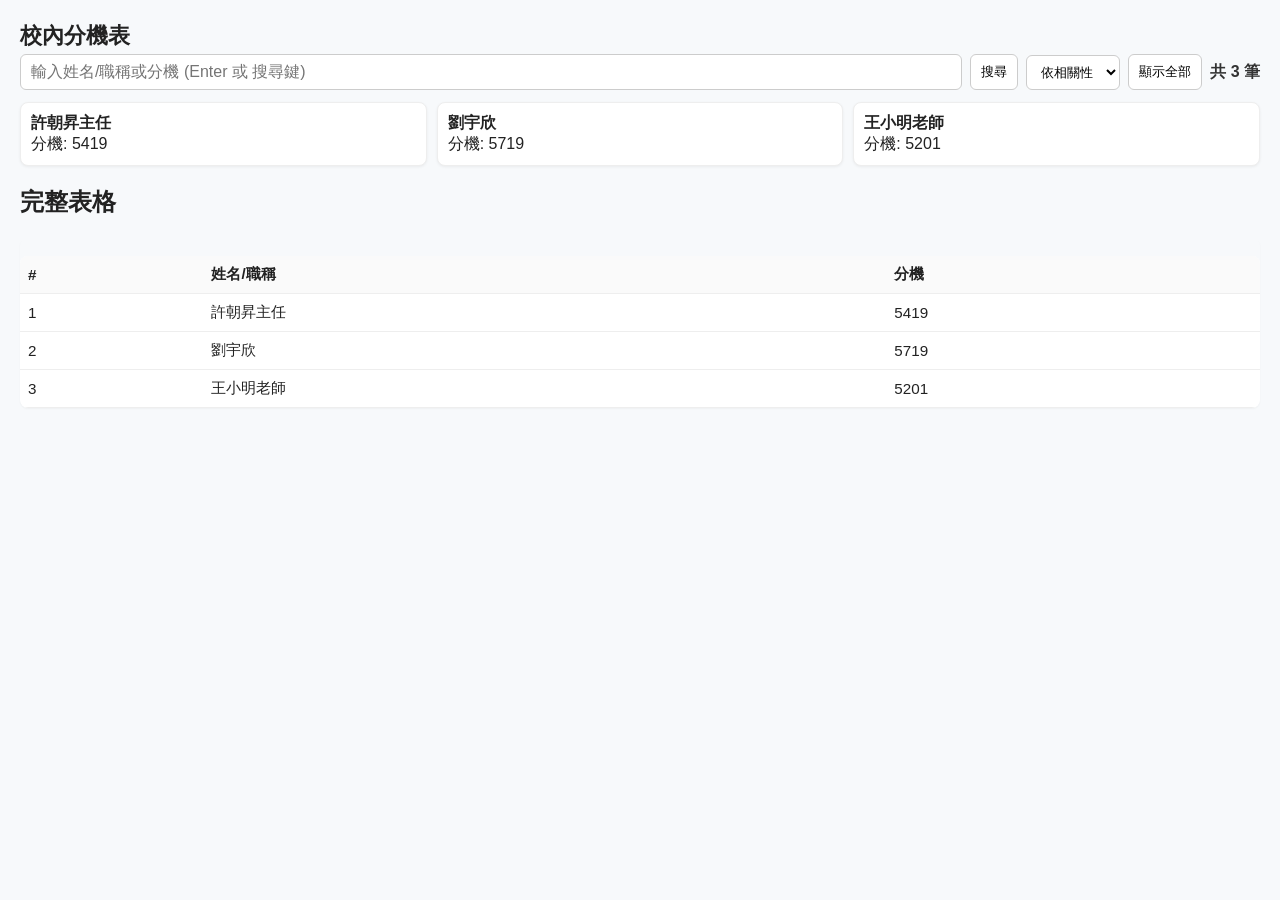
==== index.html @ 89c8cd31 "Add files via upload" ====
<!doctype html>
<html lang="zh-Hant">
<head>
  <meta charset="utf-8" />
  <meta name="viewport" content="width=device-width,initial-scale=1" />
  <title>校內分機表</title>
  <meta name="theme-color" content="#317EFB"/>
  <link rel="manifest" href="manifest.json">
  <link rel="icon" href="icons/icon-192.png" sizes="192x192">
  <link rel="apple-touch-icon" href="icons/icon-192.png">
  <script>
    if ('serviceWorker' in navigator) {
      window.addEventListener('load', () => {
        navigator.serviceWorker.register('service-worker.js');
      });
    }
  </script>
  <style>
    body{font-family:"Noto Sans TC","Microsoft JhengHei",sans-serif;margin:20px;background:#f7f9fb;color:#222}
    h1{font-size:1.4rem;margin-bottom:0.2rem}
    .controls{display:flex;gap:8px;align-items:center;margin-bottom:12px;flex-wrap:wrap}
    form{flex:1;display:flex;gap:8px}
    input[type="text"]{padding:8px 10px;font-size:1rem;flex:1;border-radius:6px;border:1px solid #ccc}
    select,button{padding:8px 10px;border-radius:6px;border:1px solid #ccc;background:#fff}
    .results{margin-top:12px;display:grid;grid-template-columns:repeat(auto-fit,minmax(220px,1fr));gap:10px}
    .card{background:#fff;padding:10px;border-radius:8px;box-shadow:0 1px 3px rgba(0,0,0,0.06);border:1px solid #eee}
    table{width:100%;border-collapse:collapse;margin-top:18px;background:#fff;border-radius:8px;overflow:hidden}
    th,td{padding:8px;border-bottom:1px solid #eee;text-align:left;font-size:0.95rem}
    th{background:#fafafa;position:sticky;top:0}
    .count{margin-left:auto;color:#333;font-weight:600}
  </style>
</head>
<body>
  <h1>校內分機表</h1>

  <div class="controls">
    <form id="searchForm">
      <input id="q" type="text" placeholder="輸入姓名/職稱或分機 (Enter 或 搜尋鍵)" />
      <button id="searchBtn" type="submit">搜尋</button>
    </form>
    <select id="sort">
      <option value="relevance">依相關性</option>
      <option value="ext_asc">分機 ↑</option>
      <option value="ext_desc">分機 ↓</option>
    </select>
    <button id="showAll">顯示全部</button>
    <div class="count" id="count">共 3 筆</div>
  </div>

  <div class="results" id="results"></div>

  <h2 style="margin-top:20px">完整表格</h2>
  <div style="overflow:auto;border-radius:8px;box-shadow:0 1px 2px rgba(0,0,0,0.04);">
    <table id="mainTable">
      <thead>
        <tr><th>#</th><th>姓名/職稱</th><th>分機</th></tr>
      </thead>
      <tbody></tbody>
    </table>
  </div>

<script>
const DATA = [
  {
    "ext": "5419",
    "name_guess": "許朝昇主任"
  },
  {
    "ext": "5719",
    "name_guess": "劉宇欣"
  },
  {
    "ext": "5201",
    "name_guess": "王小明老師"
  }
];

function normalize(s){return (s||'').toString().normalize('NFKC').toLowerCase();}

function render(items){
  const resultsEl=document.getElementById('results');
  const tableBody=document.querySelector('#mainTable tbody');
  resultsEl.innerHTML='';
  tableBody.innerHTML='';
  if(items.length===0){resultsEl.innerHTML='<div>查無結果</div>';return;}
  items.forEach((it,i)=>{
    const card=document.createElement('div');
    card.className='card';
    card.innerHTML=`<div><strong>${it.name_guess||'—'}</strong></div>
                    <div>分機: ${it.ext||'—'}</div>`;
    resultsEl.appendChild(card);
    const tr=document.createElement('tr');
    tr.innerHTML=`<td>${i+1}</td><td>${it.name_guess||''}</td><td>${it.ext||''}</td>`;
    tableBody.appendChild(tr);
  });
  document.getElementById('count').textContent=`共 ${items.length} 筆`;
}

function search(showAll=false){
  const q=normalize(document.getElementById('q').value.trim());
  let items=DATA;
  if(!showAll && q!==''){items=DATA.filter(it=>normalize(it.name_guess).includes(q)||normalize(it.ext).includes(q));}
  const sort=document.getElementById('sort').value;
  if(sort==='ext_asc'){items=items.slice().sort((a,b)=>(a.ext||'').localeCompare(b.ext||''));}
  if(sort==='ext_desc'){items=items.slice().sort((a,b)=>(b.ext||'').localeCompare(a.ext||''));}
  render(items);
}

document.getElementById('searchForm').addEventListener('submit', e=>{e.preventDefault();search(false);});
document.getElementById('q').addEventListener('keydown', e=>{if(e.key==='Enter'){e.preventDefault();search(false);}});
document.getElementById('q').addEventListener('search', ()=>search(false));
document.getElementById('showAll').addEventListener('click',()=>{document.getElementById('q').value='';search(true);});

// 初始載入
search(true);
</script>
</body>
</html>
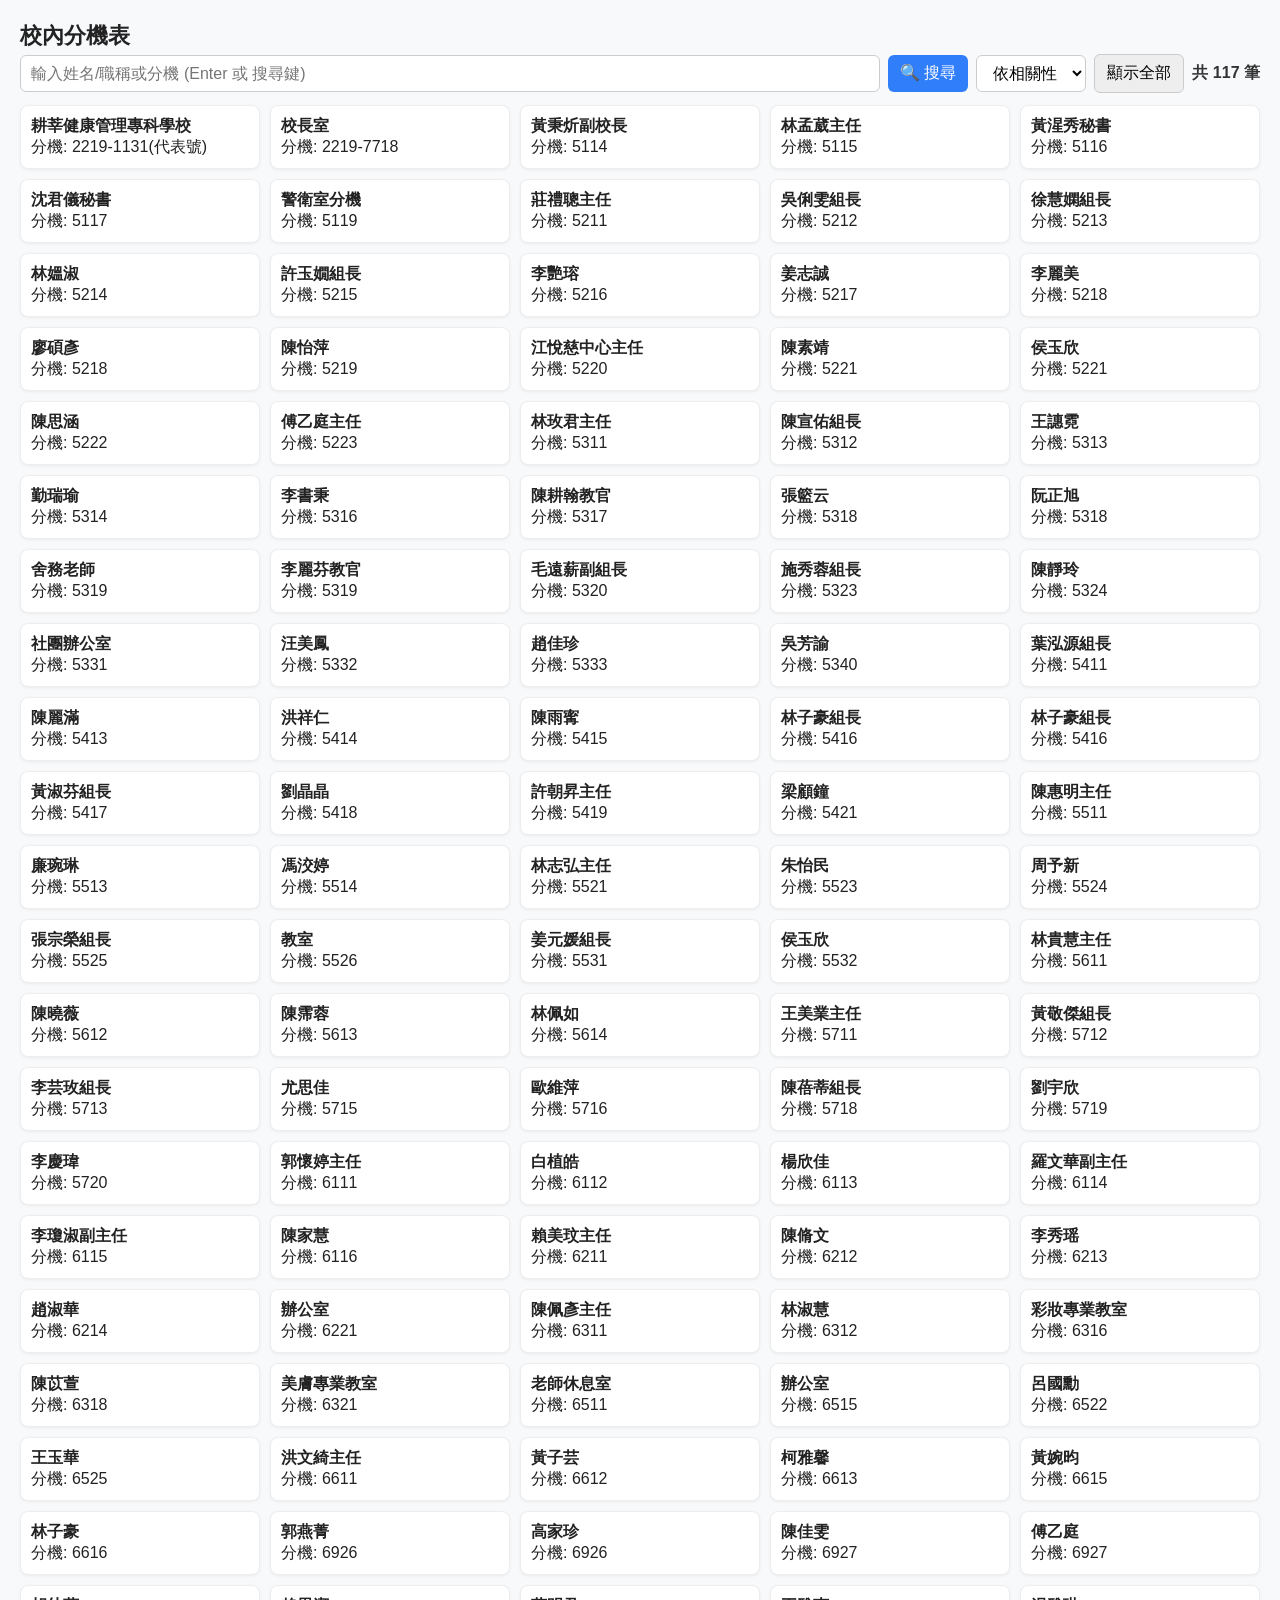
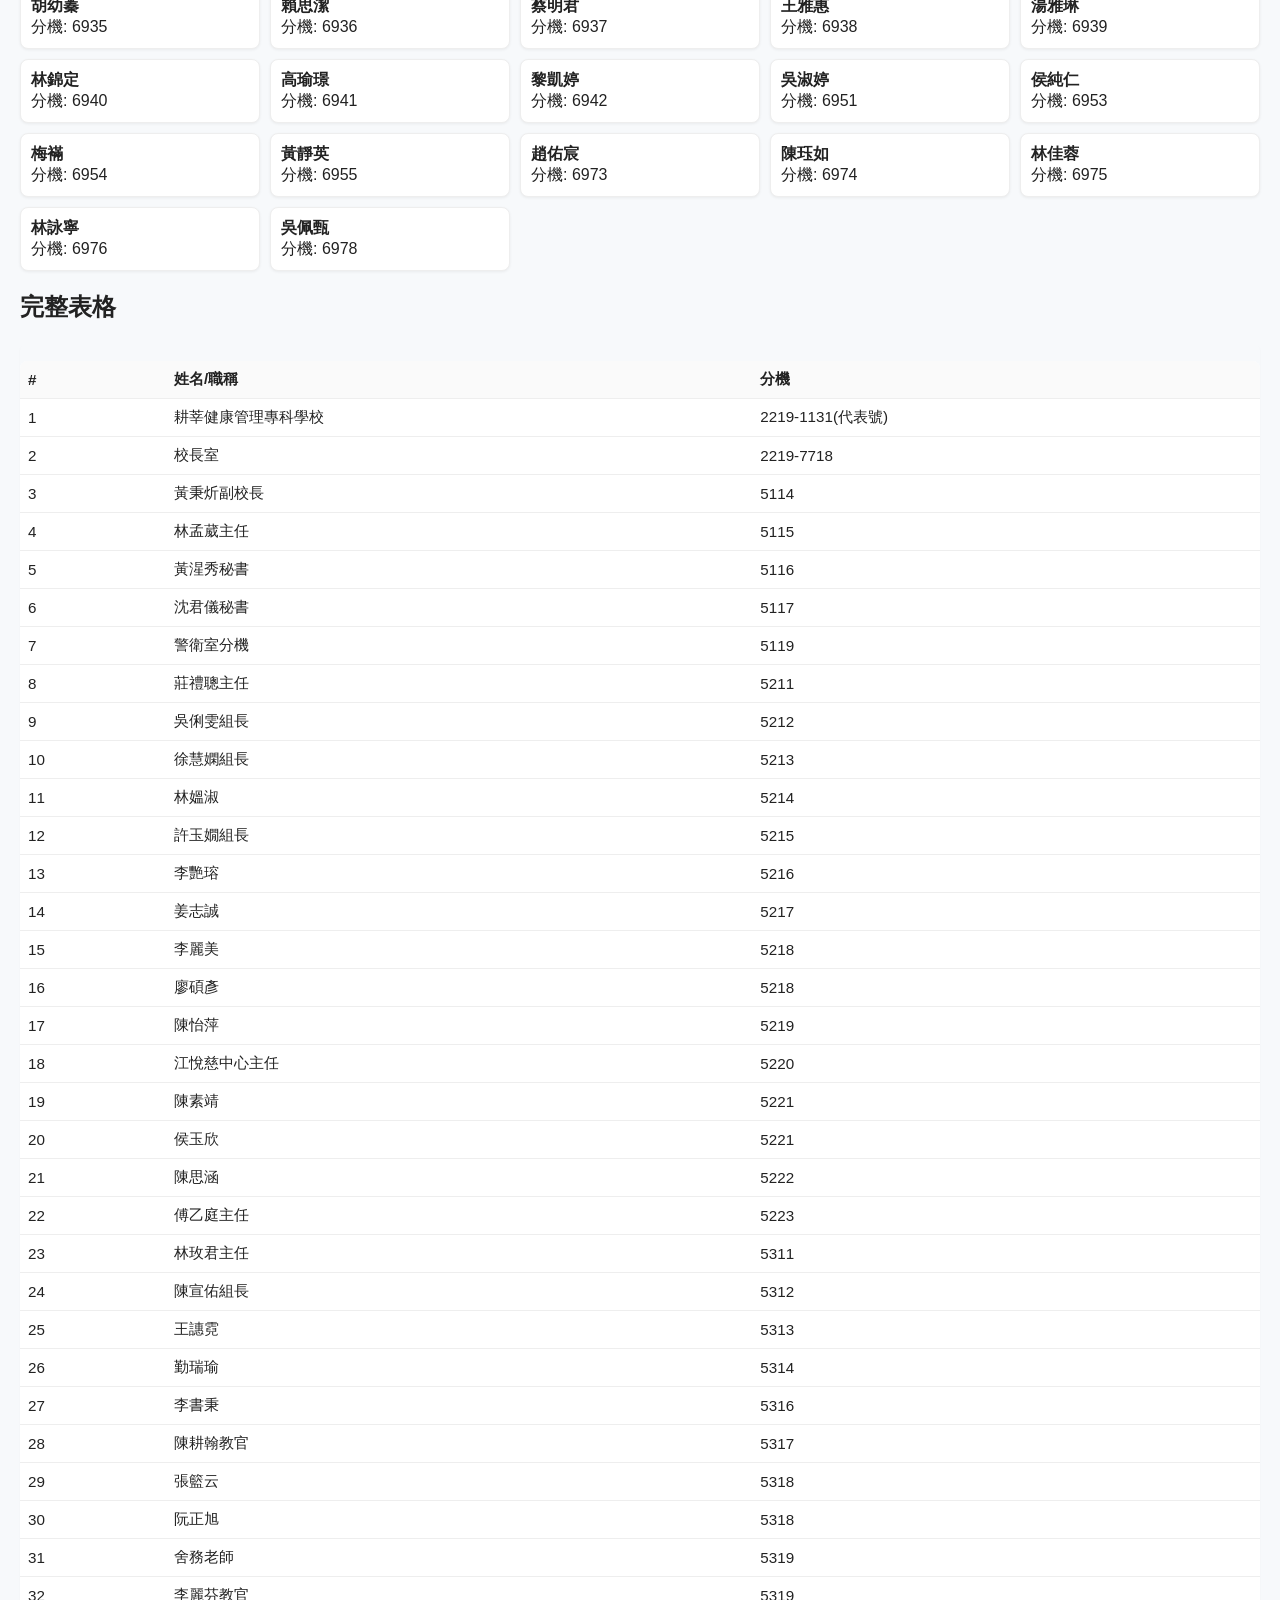
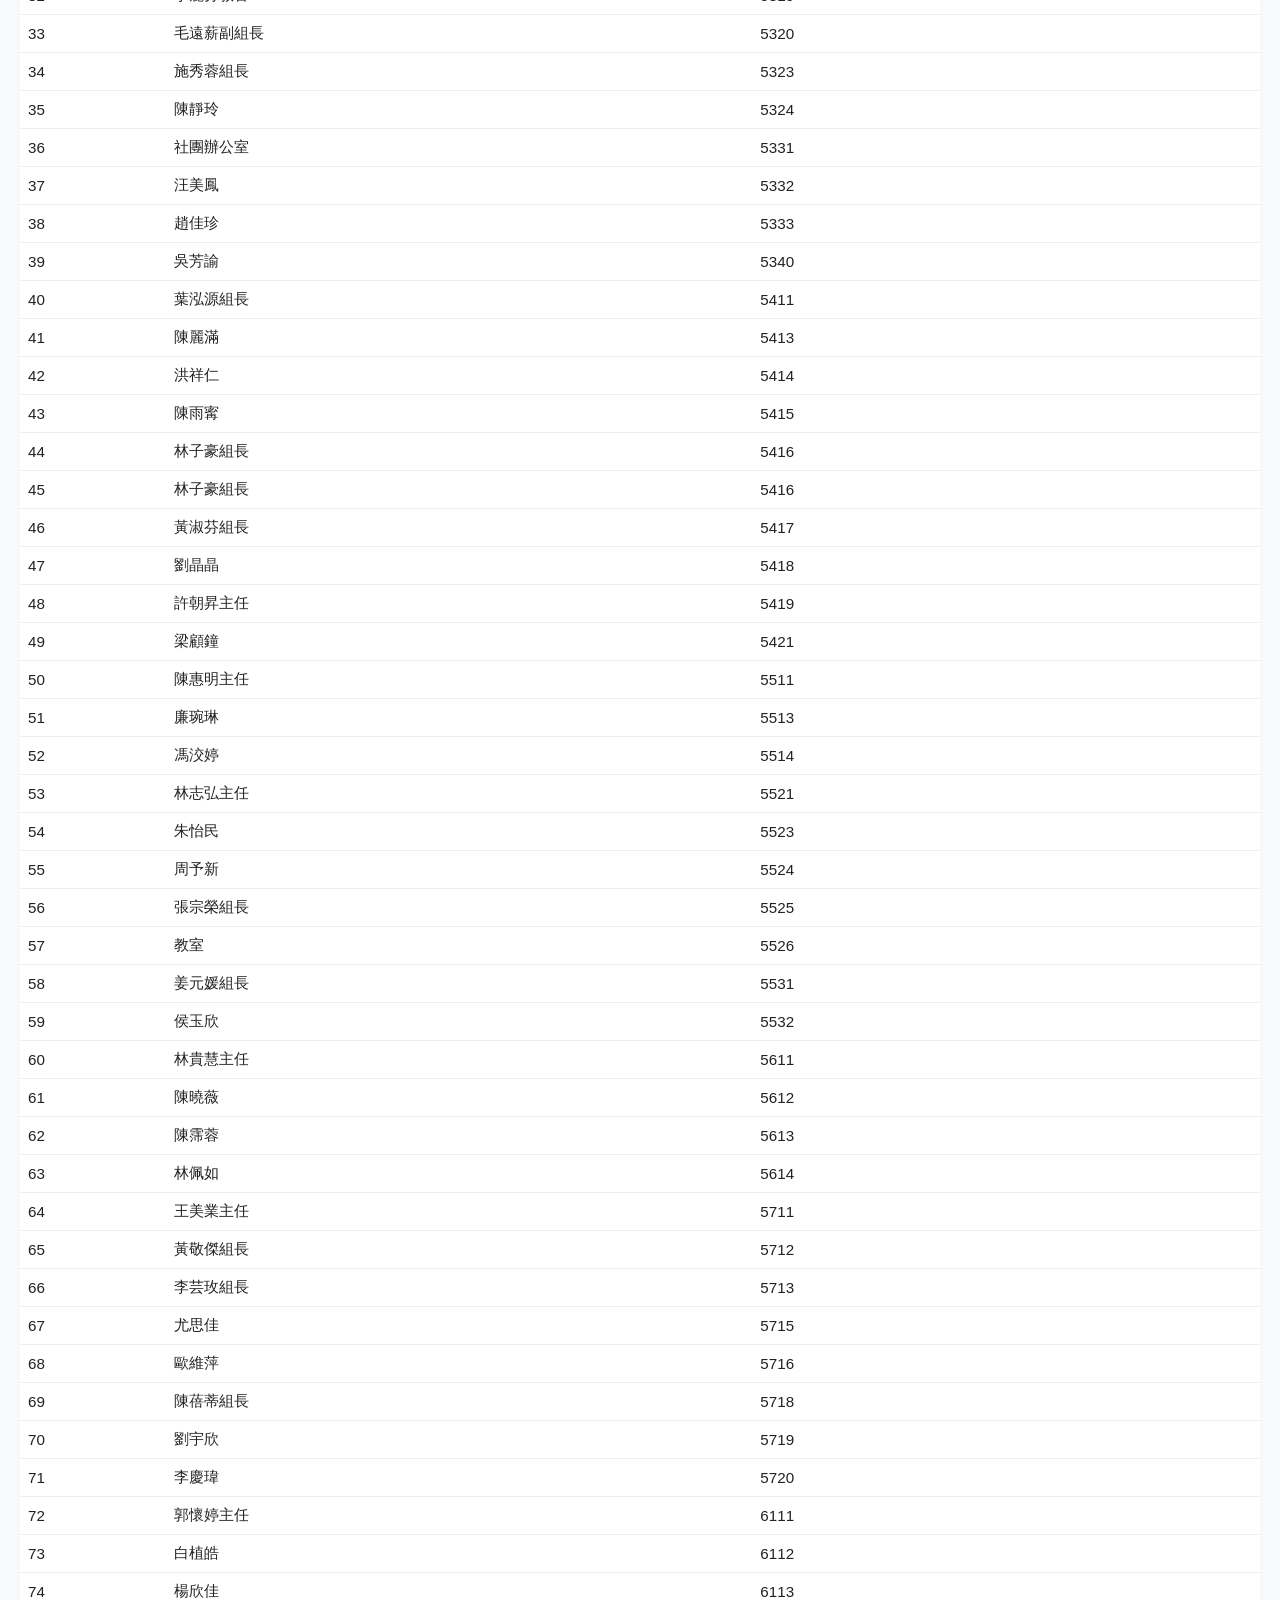
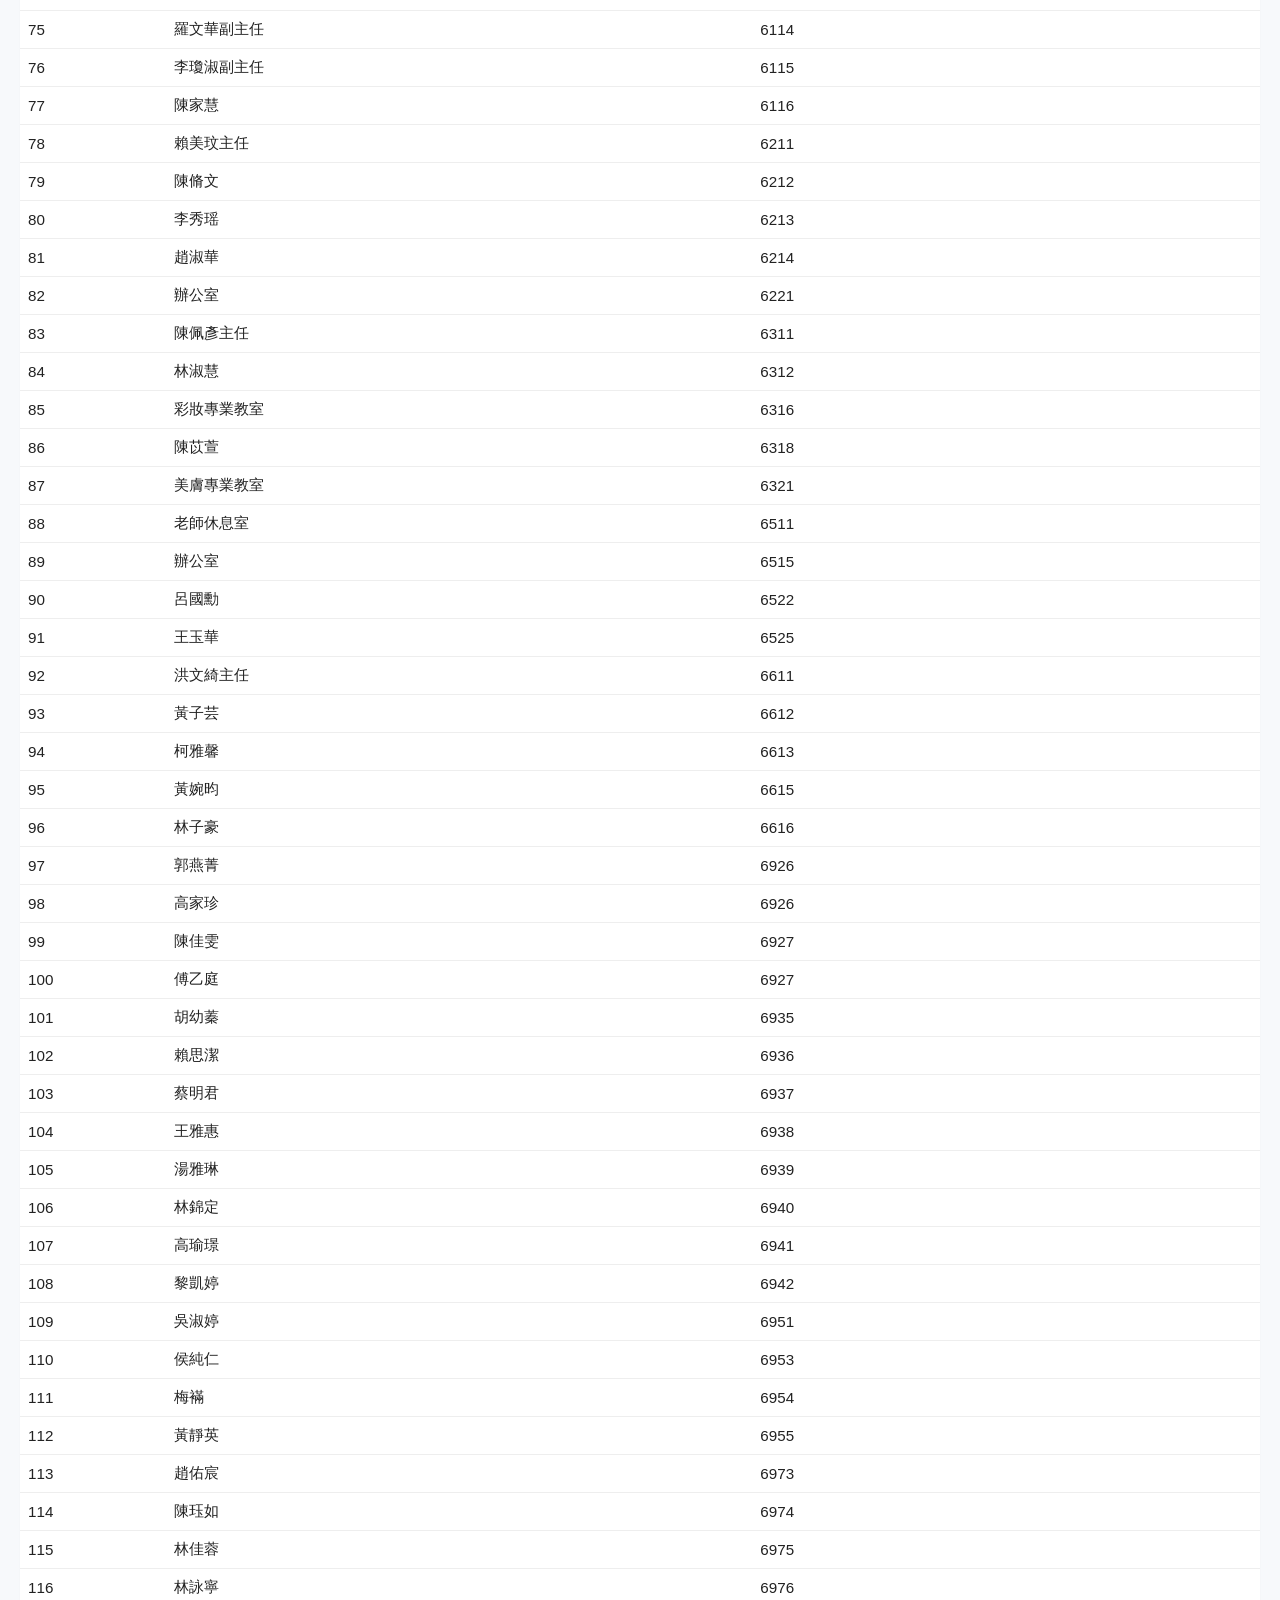
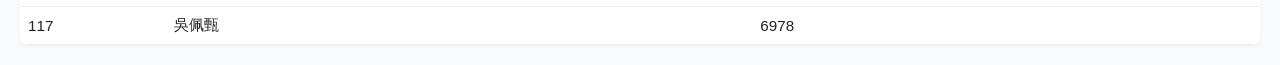
==== commit 558208f4: "Add files via upload" ====
--- a/index.html
+++ b/index.html
@@ -21,7 +21,9 @@
     .controls{display:flex;gap:8px;align-items:center;margin-bottom:12px;flex-wrap:wrap}
     form{flex:1;display:flex;gap:8px}
     input[type="text"]{padding:8px 10px;font-size:1rem;flex:1;border-radius:6px;border:1px solid #ccc}
-    select,button{padding:8px 10px;border-radius:6px;border:1px solid #ccc;background:#fff}
+    select,button{padding:8px 12px;border-radius:6px;border:1px solid #ccc;background:#fff;cursor:pointer;font-size:1rem}
+    button#searchBtn{background:#317EFB;color:#fff;border:none}
+    button#showAll{background:#eee}
     .results{margin-top:12px;display:grid;grid-template-columns:repeat(auto-fit,minmax(220px,1fr));gap:10px}
     .card{background:#fff;padding:10px;border-radius:8px;box-shadow:0 1px 3px rgba(0,0,0,0.06);border:1px solid #eee}
     table{width:100%;border-collapse:collapse;margin-top:18px;background:#fff;border-radius:8px;overflow:hidden}
@@ -36,7 +38,7 @@
   <div class="controls">
     <form id="searchForm">
       <input id="q" type="text" placeholder="輸入姓名/職稱或分機 (Enter 或 搜尋鍵)" />
-      <button id="searchBtn" type="submit">搜尋</button>
+      <button id="searchBtn" type="submit">🔍 搜尋</button>
     </form>
     <select id="sort">
       <option value="relevance">依相關性</option>
@@ -44,7 +46,7 @@
       <option value="ext_desc">分機 ↓</option>
     </select>
     <button id="showAll">顯示全部</button>
-    <div class="count" id="count">共 3 筆</div>
+    <div class="count" id="count"></div>
   </div>
 
   <div class="results" id="results"></div>
@@ -60,20 +62,7 @@
   </div>
 
 <script>
-const DATA = [
-  {
-    "ext": "5419",
-    "name_guess": "許朝昇主任"
-  },
-  {
-    "ext": "5719",
-    "name_guess": "劉宇欣"
-  },
-  {
-    "ext": "5201",
-    "name_guess": "王小明老師"
-  }
-];
+let DATA = [];
 
 function normalize(s){return (s||'').toString().normalize('NFKC').toLowerCase();}
 
@@ -82,7 +71,7 @@
   const tableBody=document.querySelector('#mainTable tbody');
   resultsEl.innerHTML='';
   tableBody.innerHTML='';
-  if(items.length===0){resultsEl.innerHTML='<div>查無結果</div>';return;}
+  if(items.length===0){resultsEl.innerHTML='<div>查無結果</div>';document.getElementById('count').textContent='共 0 筆';return;}
   items.forEach((it,i)=>{
     const card=document.createElement('div');
     card.className='card';
@@ -111,8 +100,8 @@
 document.getElementById('q').addEventListener('search', ()=>search(false));
 document.getElementById('showAll').addEventListener('click',()=>{document.getElementById('q').value='';search(true);});
 
-// 初始載入
-search(true);
+// 載入 JSON
+fetch('phone_data.json').then(r=>r.json()).then(data=>{DATA=data;search(true);});
 </script>
 </body>
 </html>
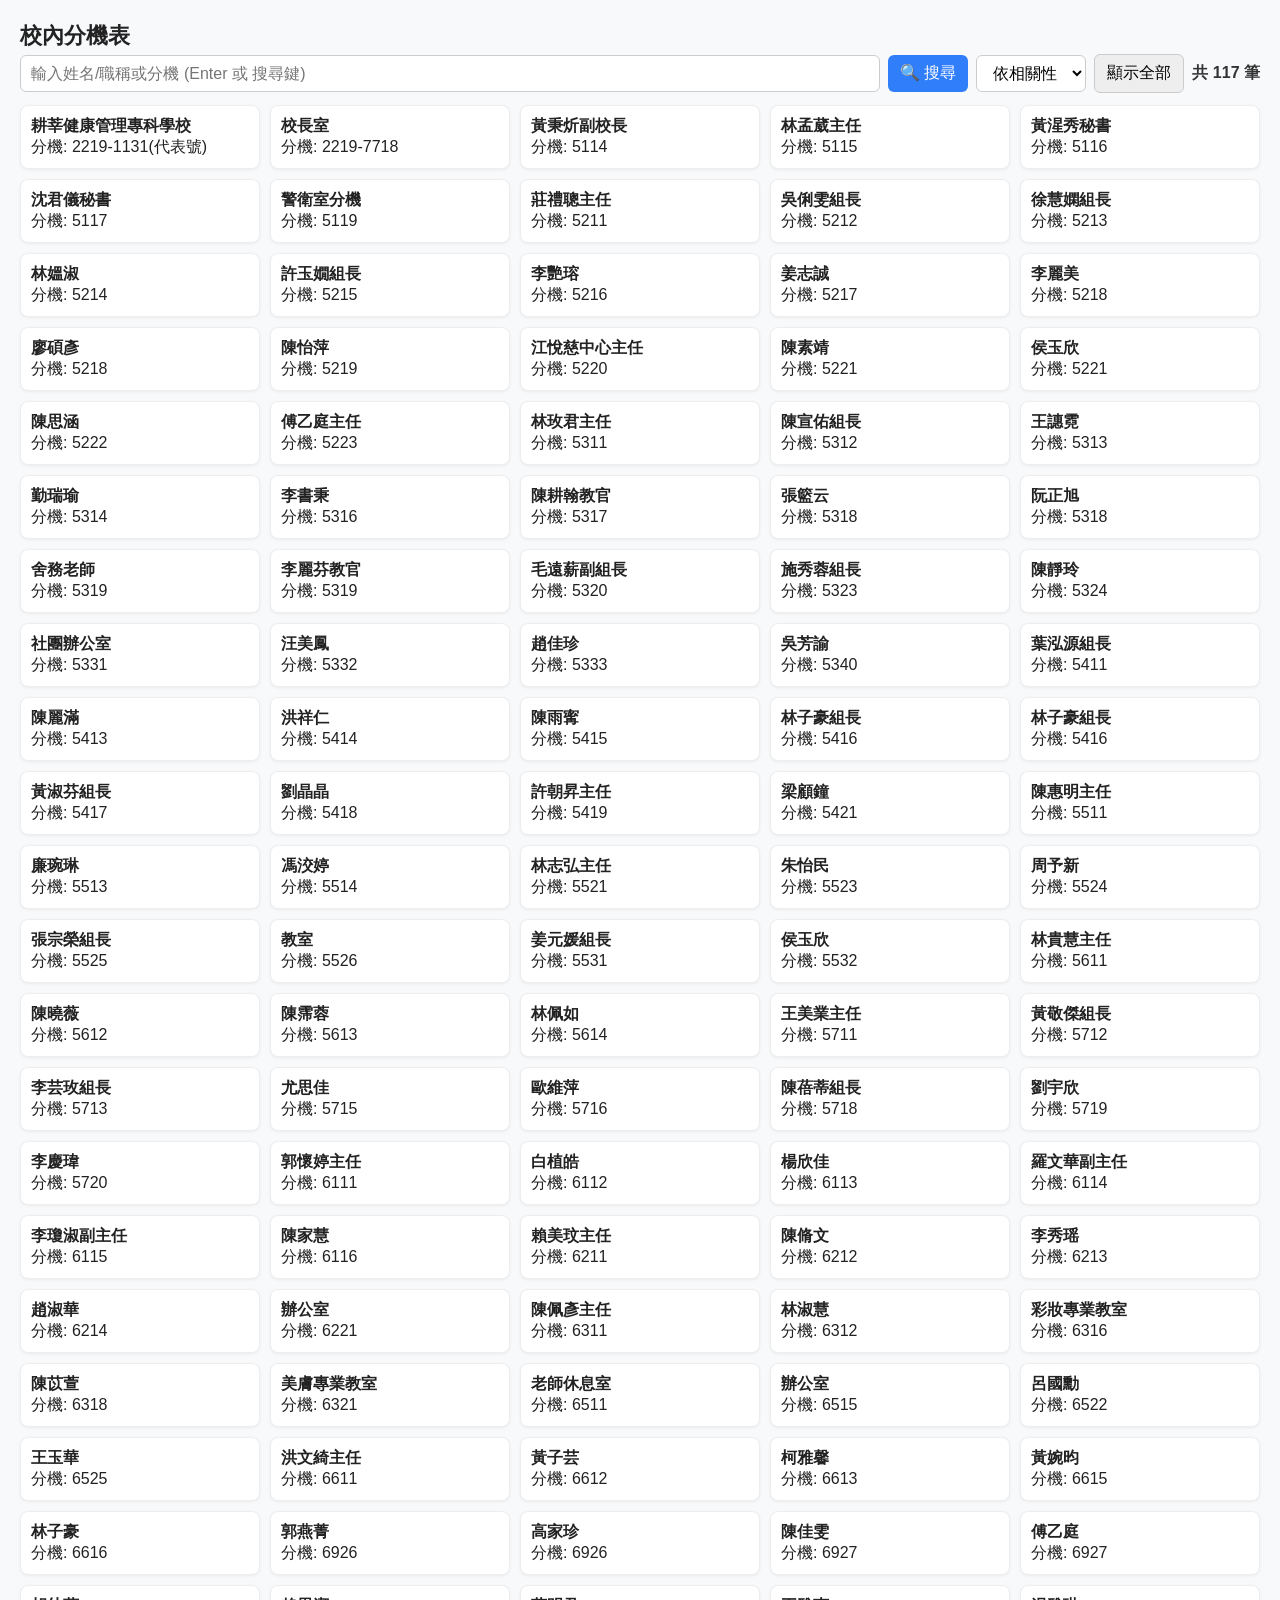
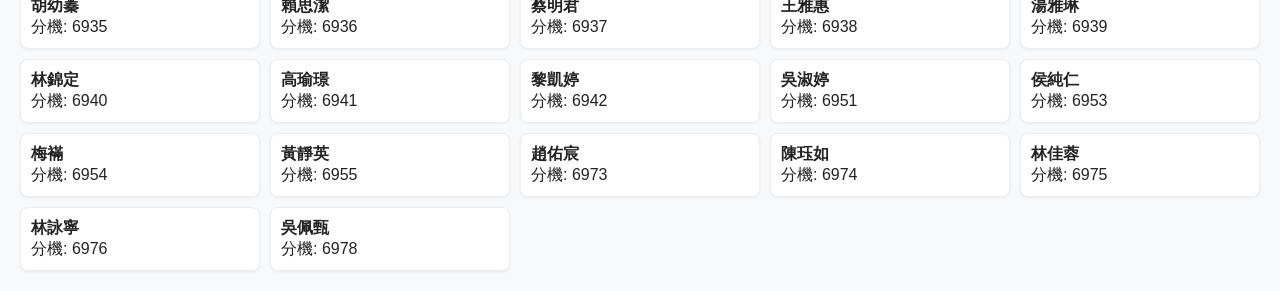
==== commit 5852a2a1: "Add files via upload" ====
--- a/index.html
+++ b/index.html
@@ -26,9 +26,6 @@
     button#showAll{background:#eee}
     .results{margin-top:12px;display:grid;grid-template-columns:repeat(auto-fit,minmax(220px,1fr));gap:10px}
     .card{background:#fff;padding:10px;border-radius:8px;box-shadow:0 1px 3px rgba(0,0,0,0.06);border:1px solid #eee}
-    table{width:100%;border-collapse:collapse;margin-top:18px;background:#fff;border-radius:8px;overflow:hidden}
-    th,td{padding:8px;border-bottom:1px solid #eee;text-align:left;font-size:0.95rem}
-    th{background:#fafafa;position:sticky;top:0}
     .count{margin-left:auto;color:#333;font-weight:600}
   </style>
 </head>
@@ -51,16 +48,6 @@
 
   <div class="results" id="results"></div>
 
-  <h2 style="margin-top:20px">完整表格</h2>
-  <div style="overflow:auto;border-radius:8px;box-shadow:0 1px 2px rgba(0,0,0,0.04);">
-    <table id="mainTable">
-      <thead>
-        <tr><th>#</th><th>姓名/職稱</th><th>分機</th></tr>
-      </thead>
-      <tbody></tbody>
-    </table>
-  </div>
-
 <script>
 let DATA = [];
 
@@ -68,19 +55,18 @@
 
 function render(items){
   const resultsEl=document.getElementById('results');
-  const tableBody=document.querySelector('#mainTable tbody');
   resultsEl.innerHTML='';
-  tableBody.innerHTML='';
-  if(items.length===0){resultsEl.innerHTML='<div>查無結果</div>';document.getElementById('count').textContent='共 0 筆';return;}
+  if(items.length===0){
+    resultsEl.innerHTML='<div>查無結果</div>';
+    document.getElementById('count').textContent='共 0 筆';
+    return;
+  }
   items.forEach((it,i)=>{
     const card=document.createElement('div');
     card.className='card';
     card.innerHTML=`<div><strong>${it.name_guess||'—'}</strong></div>
                     <div>分機: ${it.ext||'—'}</div>`;
     resultsEl.appendChild(card);
-    const tr=document.createElement('tr');
-    tr.innerHTML=`<td>${i+1}</td><td>${it.name_guess||''}</td><td>${it.ext||''}</td>`;
-    tableBody.appendChild(tr);
   });
   document.getElementById('count').textContent=`共 ${items.length} 筆`;
 }
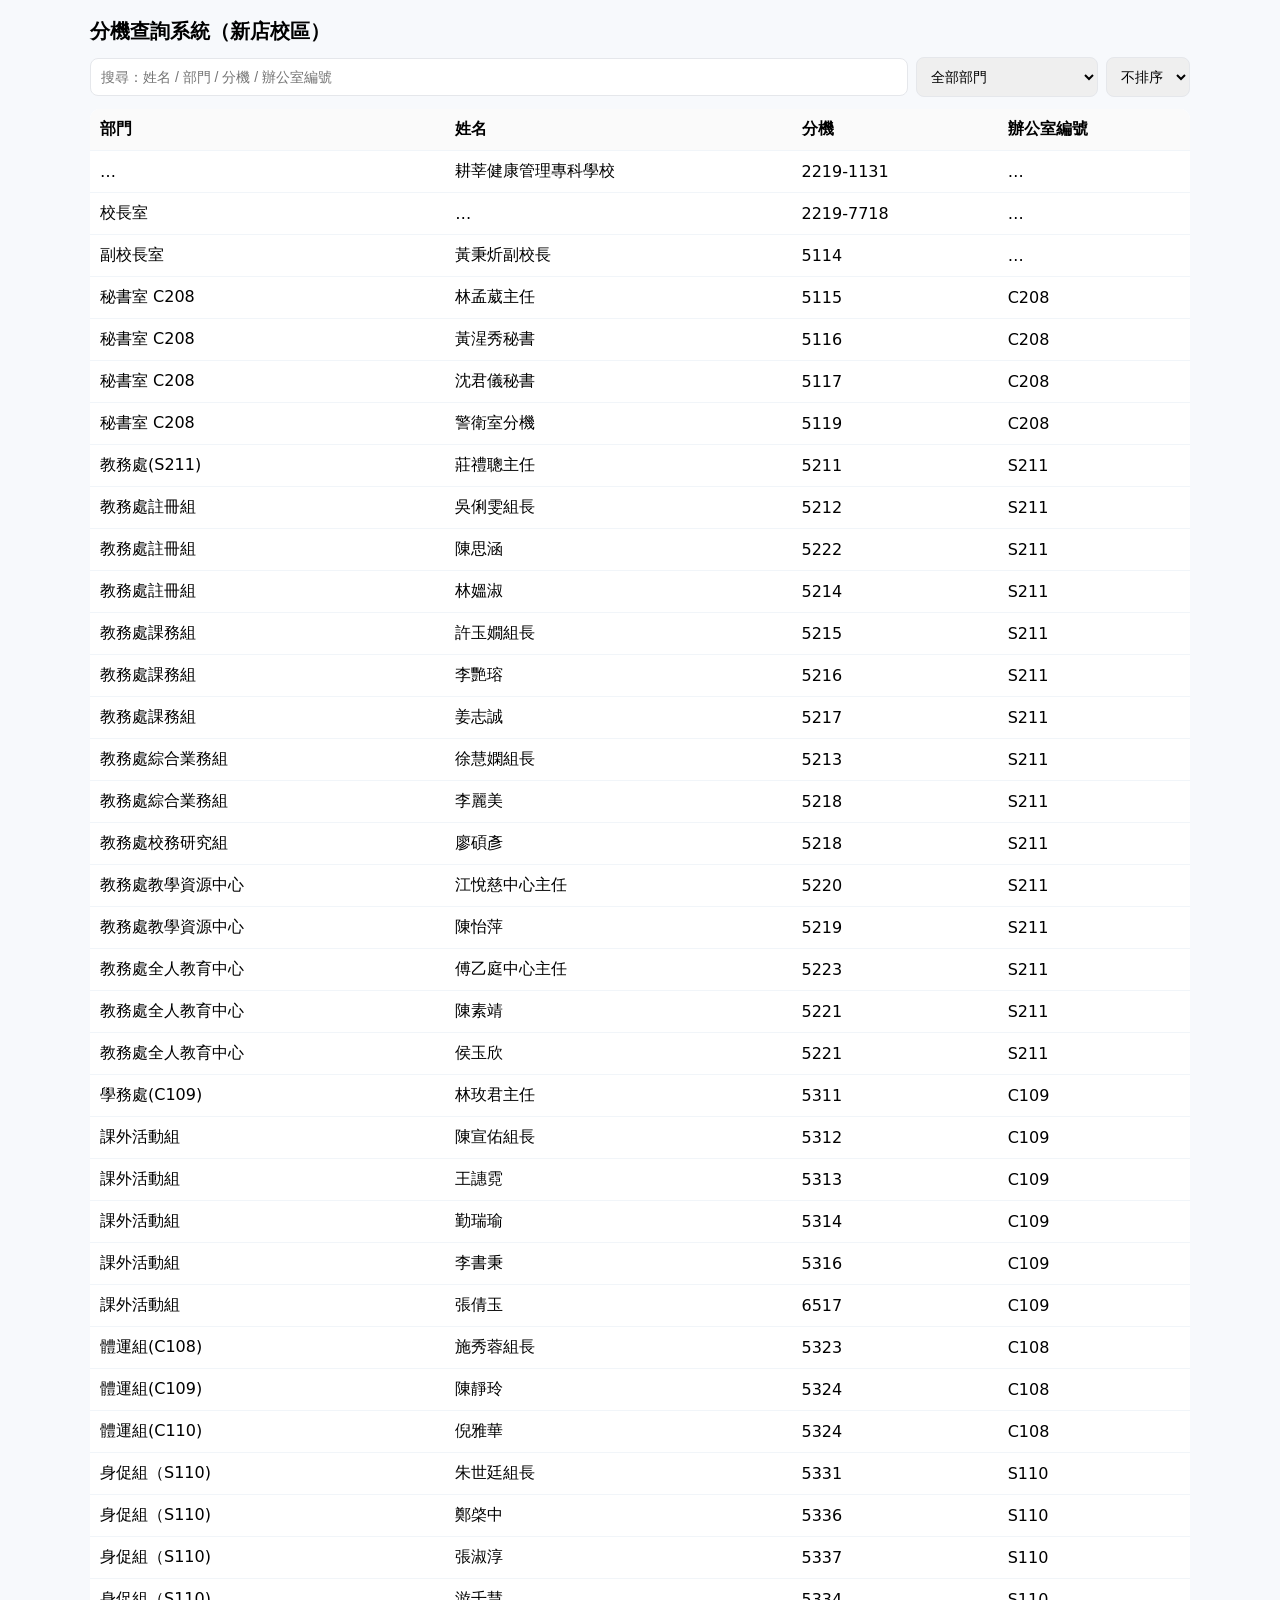
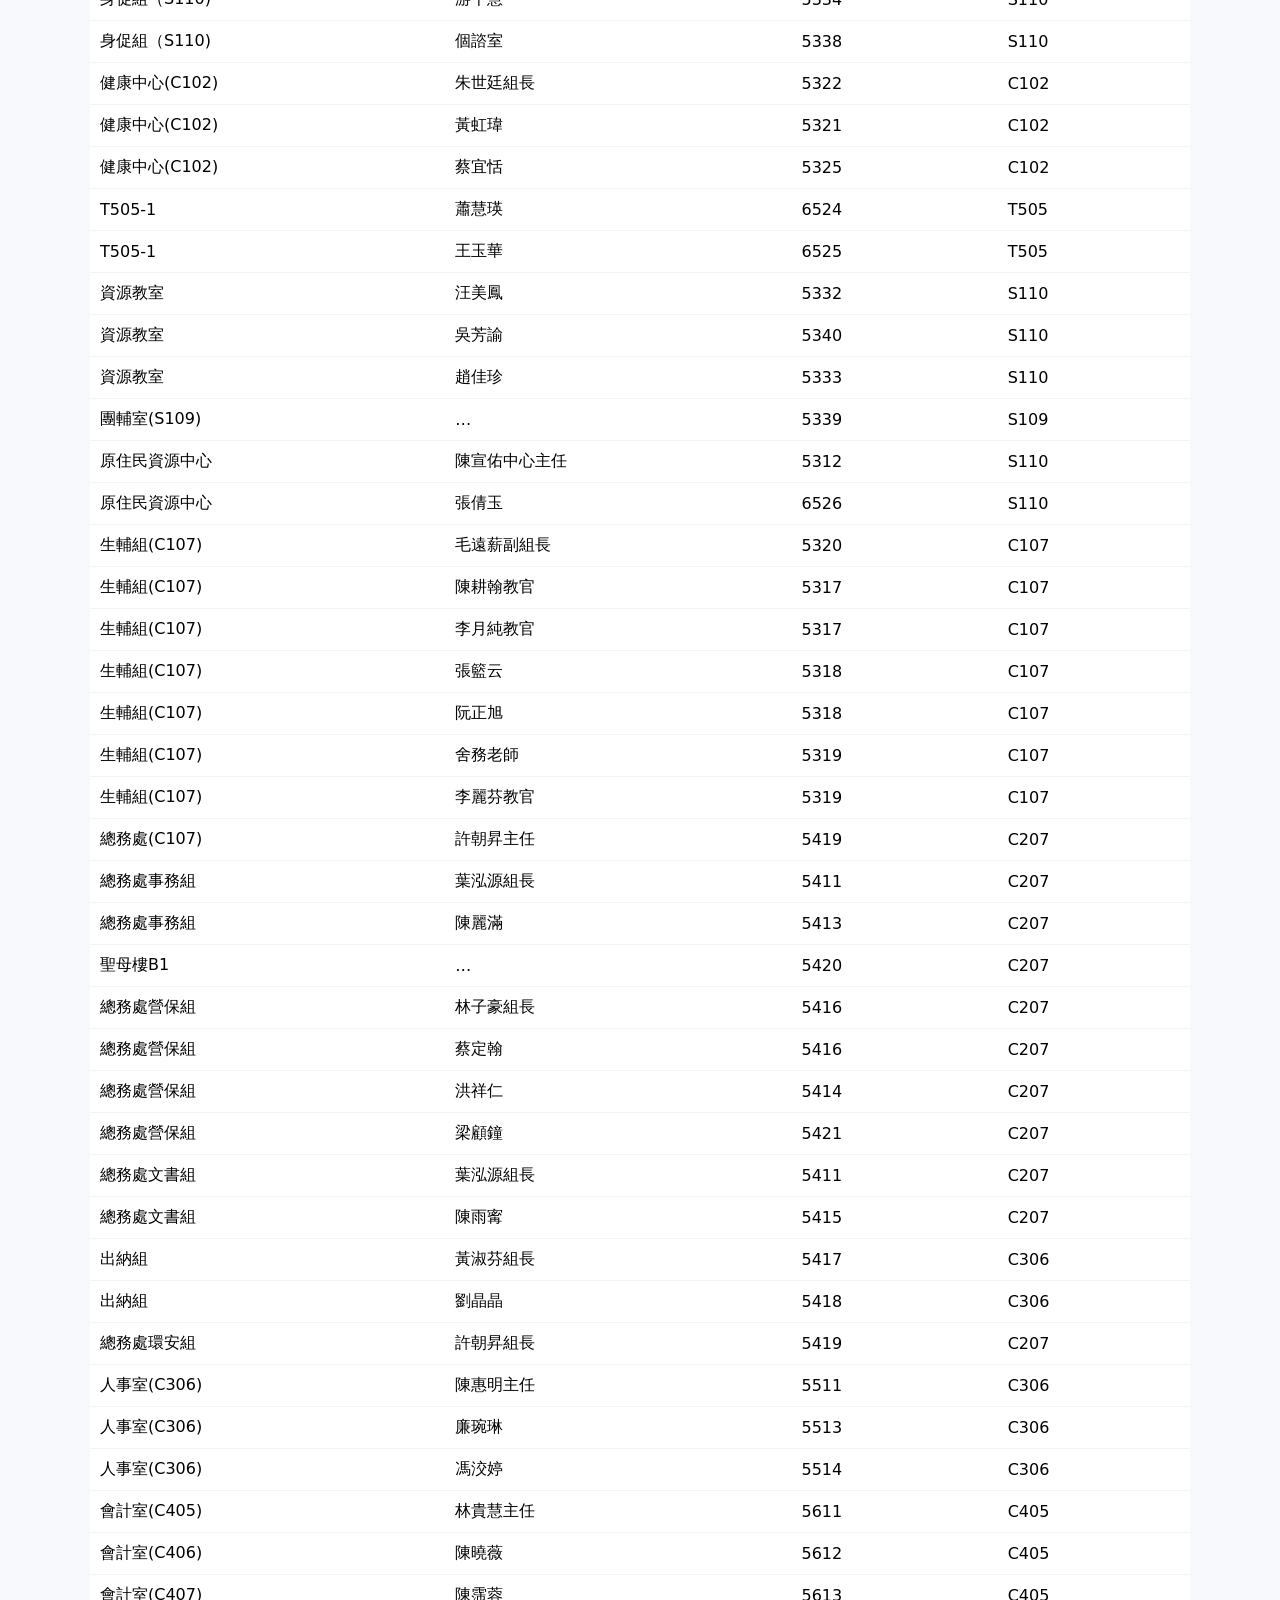
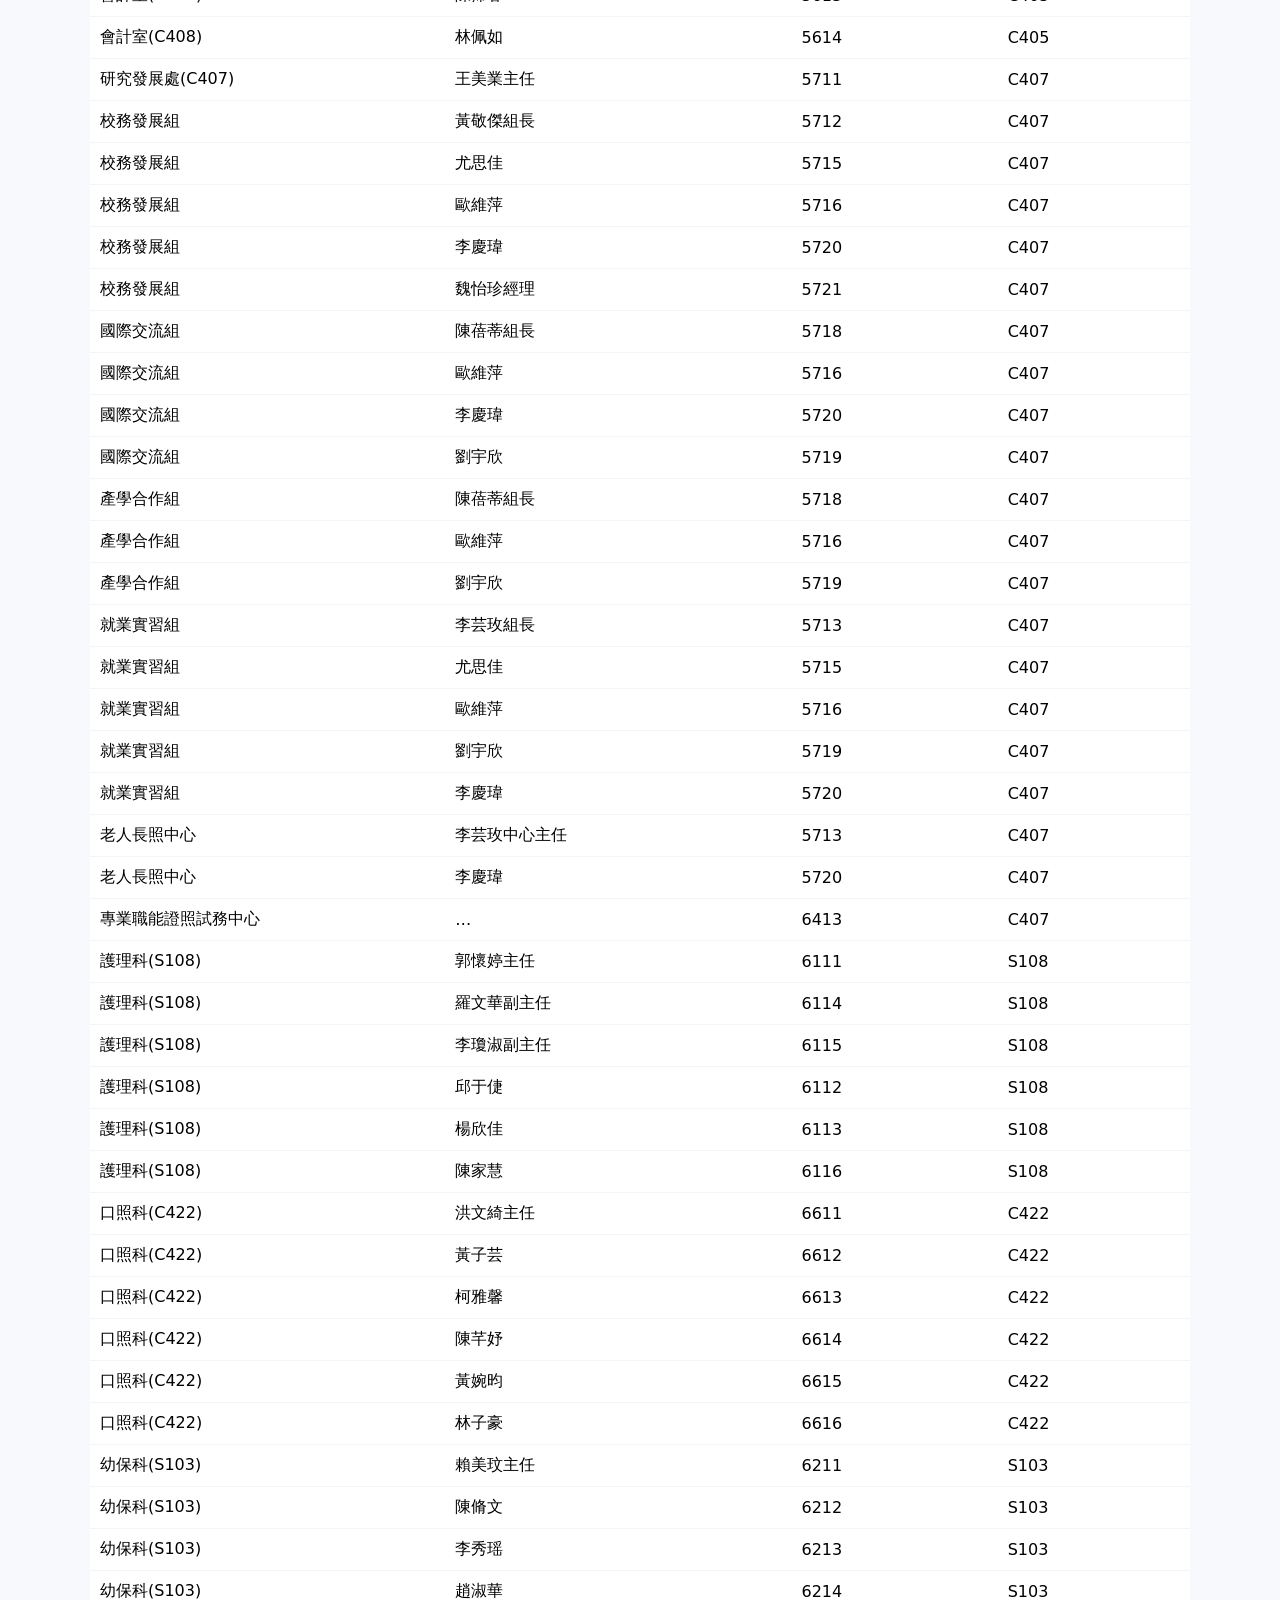
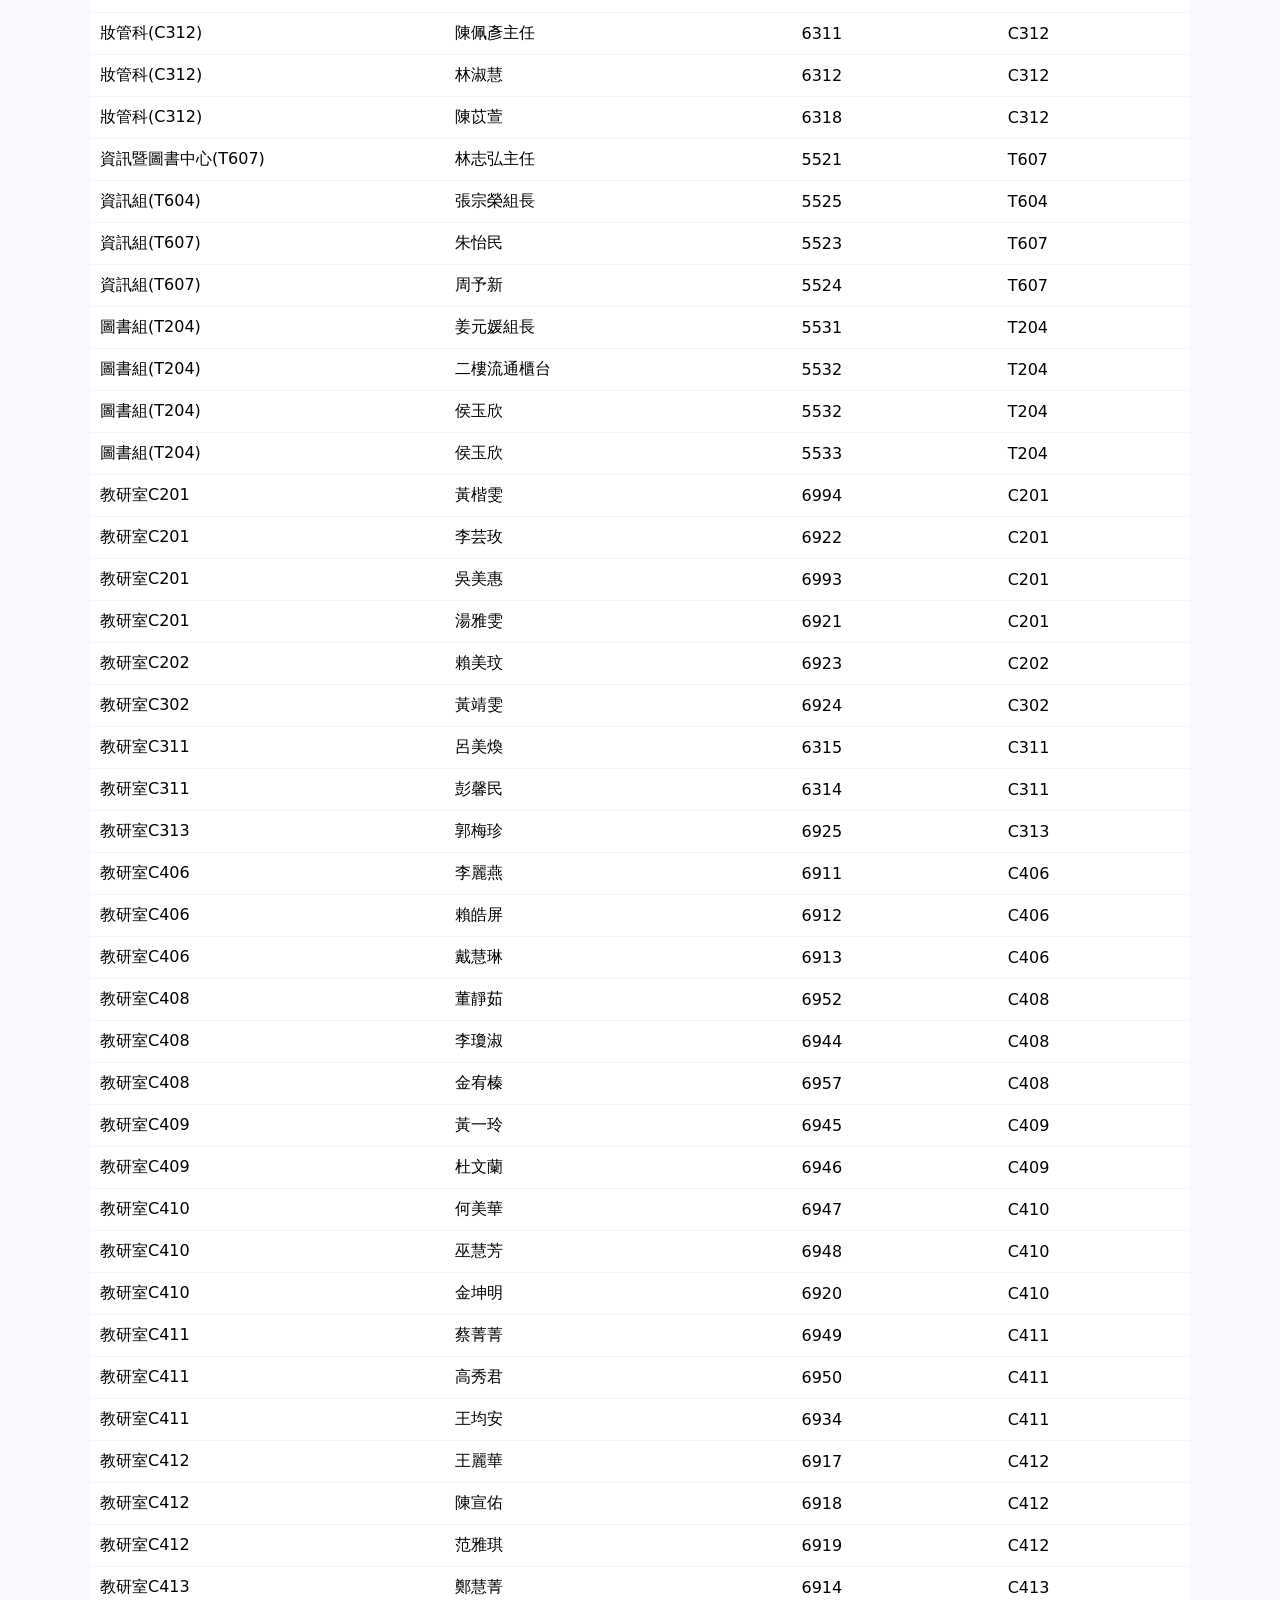
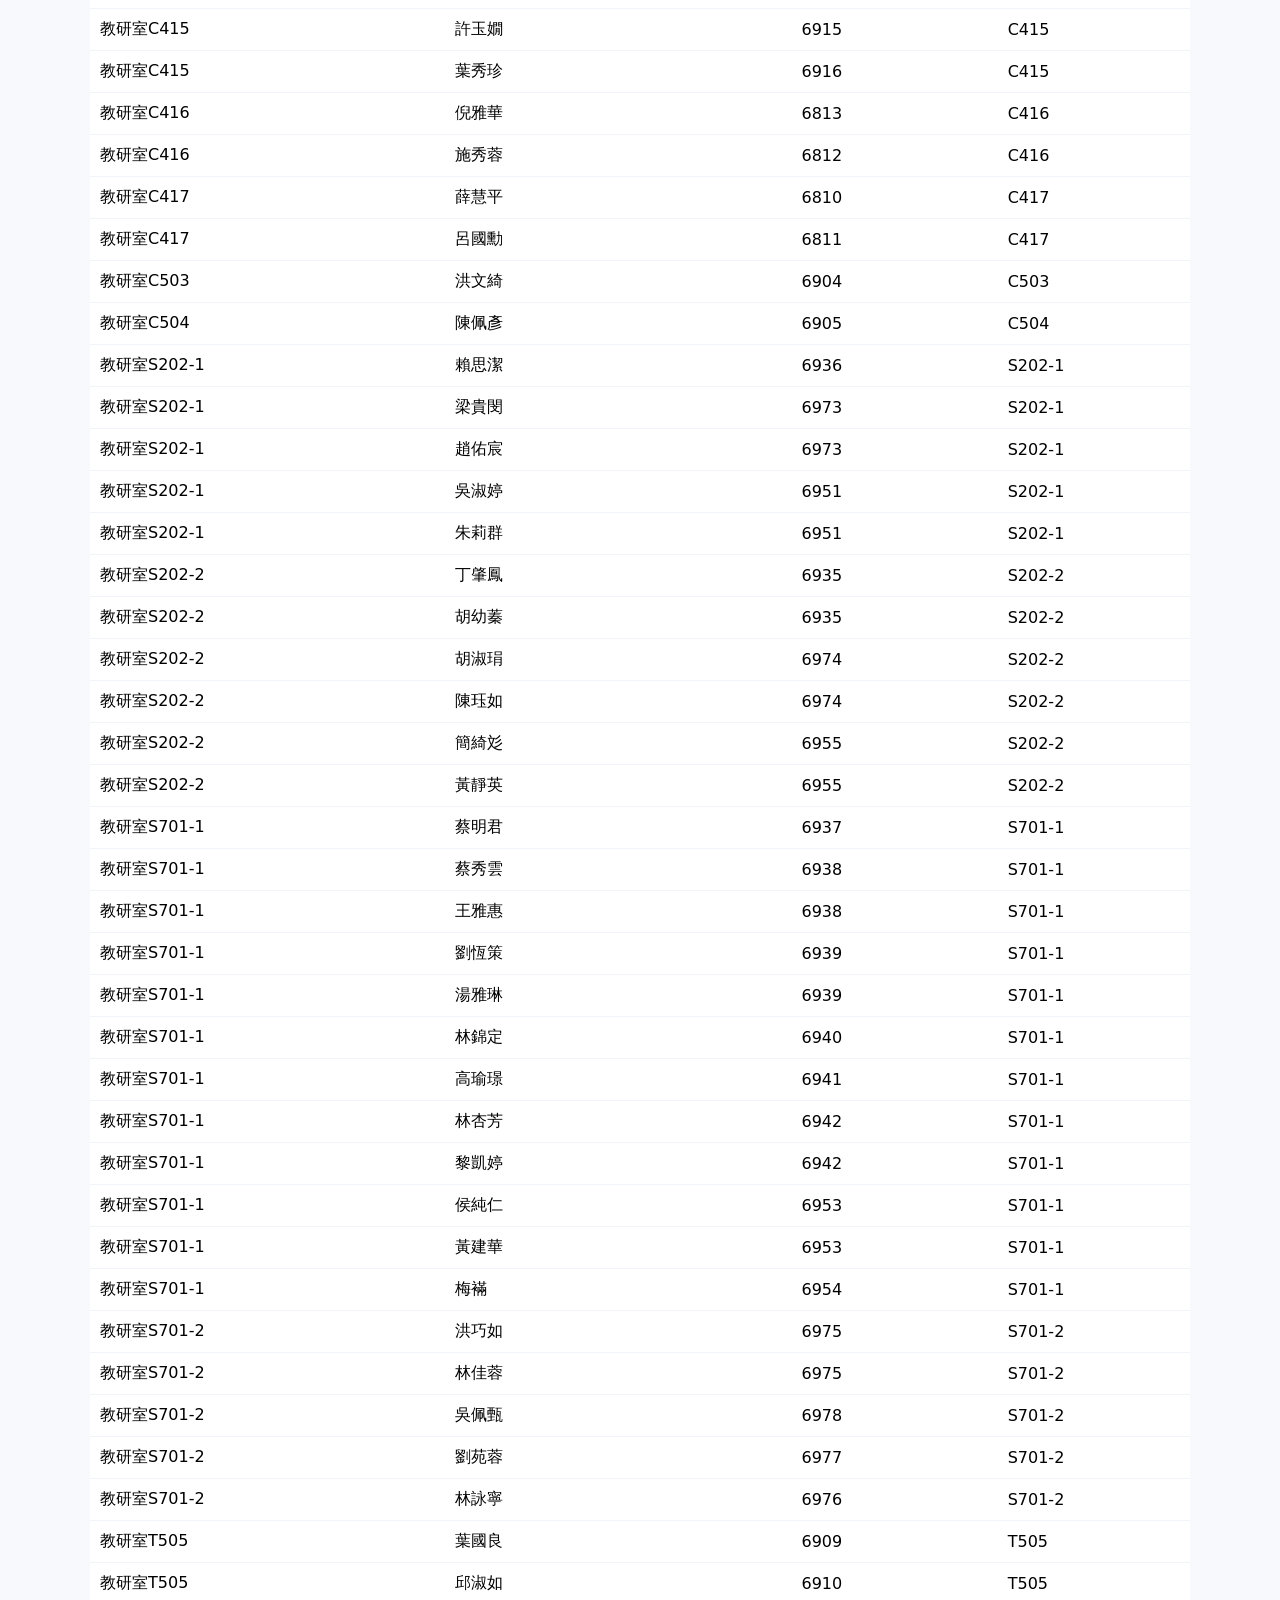
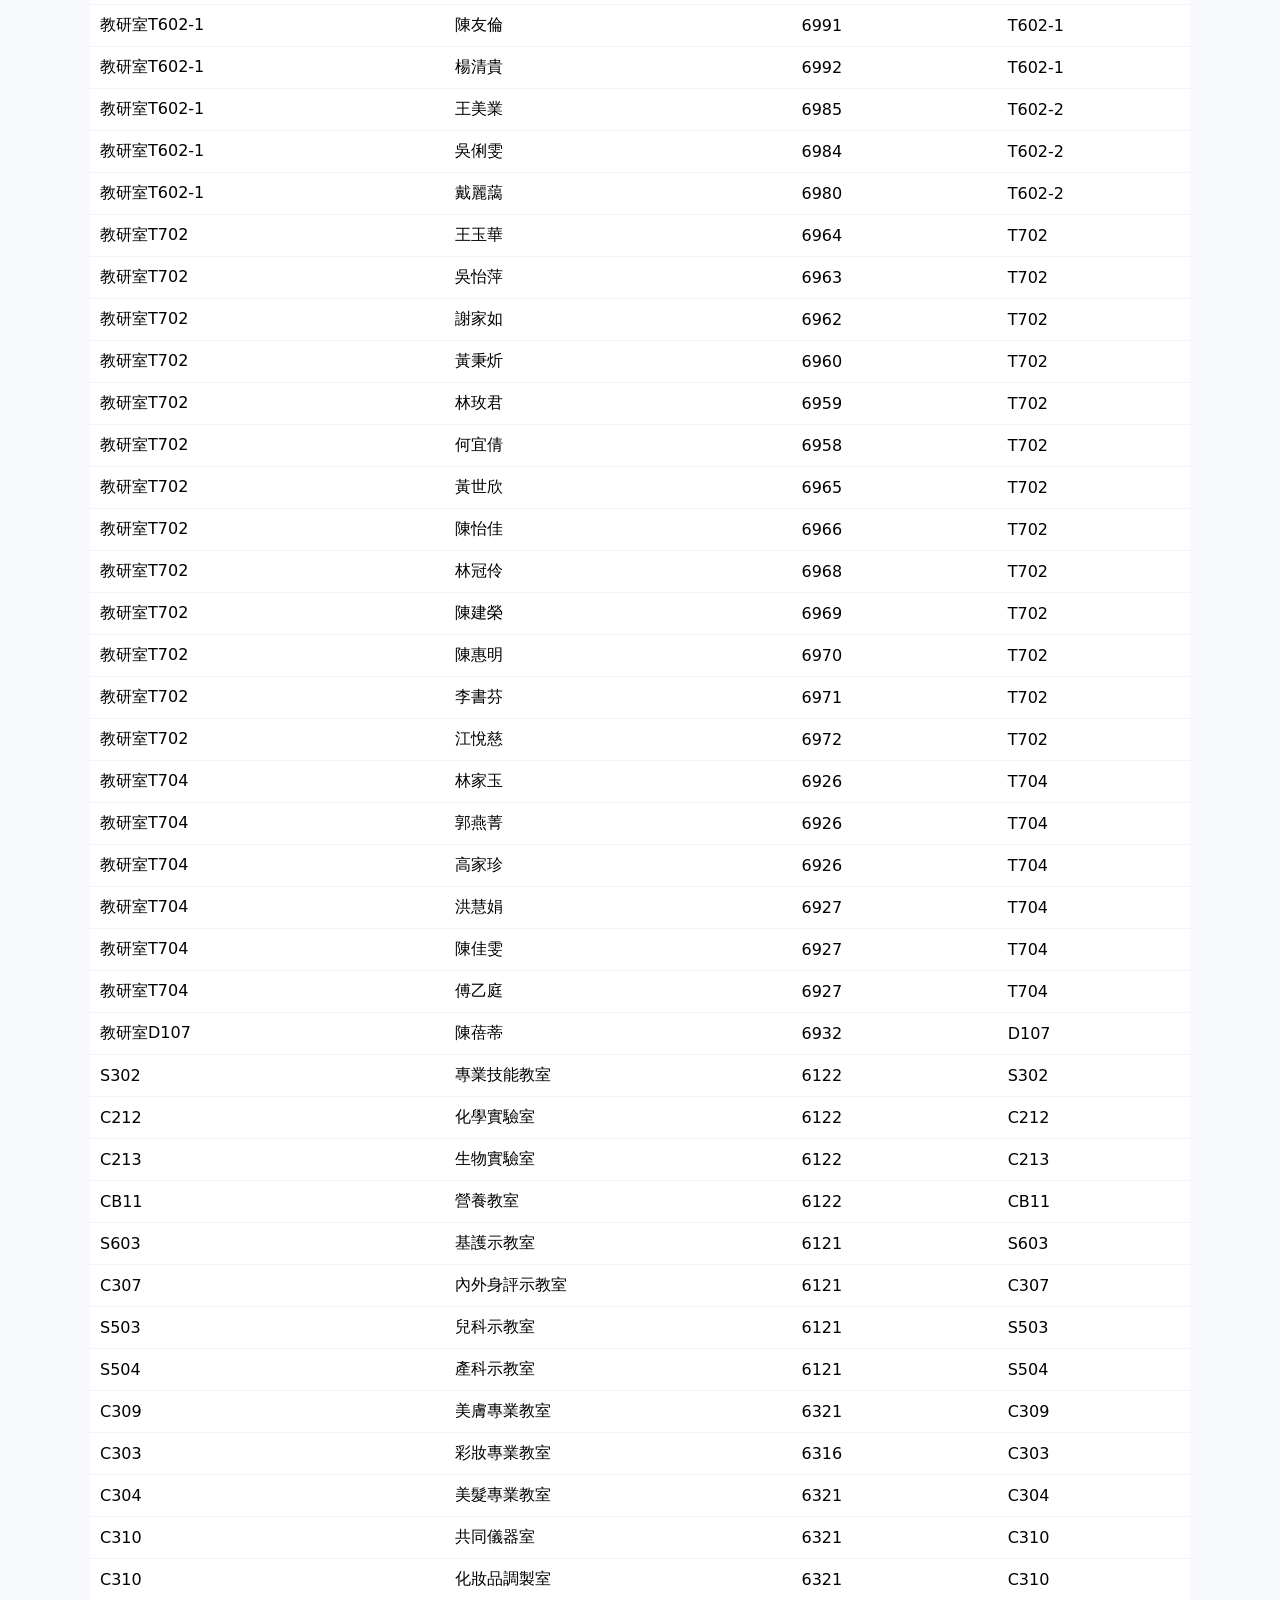
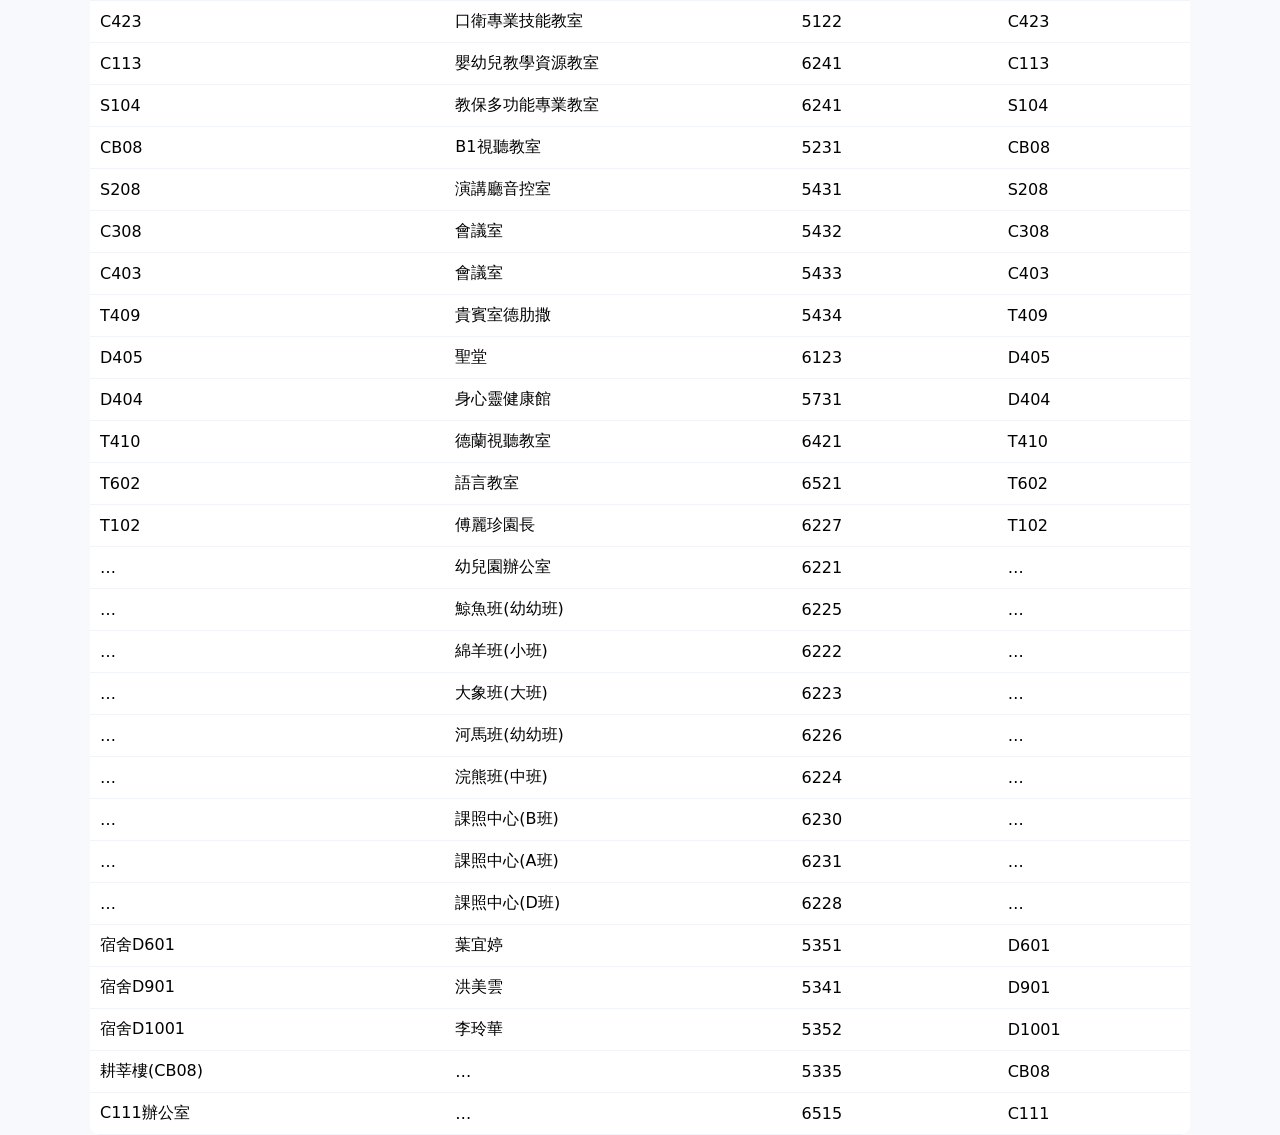
==== commit 7431cf1a: "Update index.html" ====
--- a/index.html
+++ b/index.html
@@ -1,93 +1,373 @@
-<!doctype html>
+<!DOCTYPE html>
 <html lang="zh-Hant">
 <head>
-  <meta charset="utf-8" />
-  <meta name="viewport" content="width=device-width,initial-scale=1" />
-  <title>校內分機表</title>
-  <meta name="theme-color" content="#317EFB"/>
-  <link rel="manifest" href="manifest.json">
-  <link rel="icon" href="icons/icon-192.png" sizes="192x192">
-  <link rel="apple-touch-icon" href="icons/icon-192.png">
-  <script>
-    if ('serviceWorker' in navigator) {
-      window.addEventListener('load', () => {
-        navigator.serviceWorker.register('service-worker.js');
-      });
-    }
-  </script>
-  <style>
-    body{font-family:"Noto Sans TC","Microsoft JhengHei",sans-serif;margin:20px;background:#f7f9fb;color:#222}
-    h1{font-size:1.4rem;margin-bottom:0.2rem}
-    .controls{display:flex;gap:8px;align-items:center;margin-bottom:12px;flex-wrap:wrap}
-    form{flex:1;display:flex;gap:8px}
-    input[type="text"]{padding:8px 10px;font-size:1rem;flex:1;border-radius:6px;border:1px solid #ccc}
-    select,button{padding:8px 12px;border-radius:6px;border:1px solid #ccc;background:#fff;cursor:pointer;font-size:1rem}
-    button#searchBtn{background:#317EFB;color:#fff;border:none}
-    button#showAll{background:#eee}
-    .results{margin-top:12px;display:grid;grid-template-columns:repeat(auto-fit,minmax(220px,1fr));gap:10px}
-    .card{background:#fff;padding:10px;border-radius:8px;box-shadow:0 1px 3px rgba(0,0,0,0.06);border:1px solid #eee}
-    .count{margin-left:auto;color:#333;font-weight:600}
-  </style>
+<meta charset="utf-8" />
+<meta name="viewport" content="width=device-width, initial-scale=1" />
+<title>分機查詢系統（新店校區）</title>
+<style>
+  :root{--bg:#f7f9fc;--card:#fff;--muted:#6b7280}
+  html,body{height:100%;margin:0;font-family:system-ui,-apple-system,'Segoe UI',Roboto,'Noto Sans TC','Helvetica Neue',Arial}
+  body{background:var(--bg);padding:18px}
+  .container{max-width:1100px;margin:0 auto}
+  h1{font-size:20px;margin:0 0 12px}
+  .controls{display:flex;gap:8px;align-items:center;flex-wrap:wrap;margin-bottom:12px}
+  input[type='text'],select{padding:10px;border-radius:8px;border:1px solid #e5e7eb;font-size:14px}
+  table{width:100%;border-collapse:collapse;background:var(--card);border-radius:10px;overflow:hidden}
+  th,td{padding:10px;text-align:left;border-bottom:1px solid #f1f5f9}
+  th{background:#fafafa;cursor:pointer;position:sticky;top:0}
+  tr:hover td{background:#fbfdff}
+  @media (max-width:720px){
+    th:nth-child(4),td:nth-child(4){display:none}
+    .controls{flex-direction:column;align-items:stretch}
+  }
+  .small{font-size:13px;color:var(--muted)}
+</style>
 </head>
 <body>
-  <h1>校內分機表</h1>
-
-  <div class="controls">
-    <form id="searchForm">
-      <input id="q" type="text" placeholder="輸入姓名/職稱或分機 (Enter 或 搜尋鍵)" />
-      <button id="searchBtn" type="submit">🔍 搜尋</button>
-    </form>
-    <select id="sort">
-      <option value="relevance">依相關性</option>
-      <option value="ext_asc">分機 ↑</option>
-      <option value="ext_desc">分機 ↓</option>
-    </select>
-    <button id="showAll">顯示全部</button>
-    <div class="count" id="count"></div>
+  <div class="container">
+    <h1>分機查詢系統（新店校區）</h1>
+
+    <div class="controls">
+      <input id="search" type="text" placeholder="搜尋：姓名 / 部門 / 分機 / 辦公室編號" style="flex:1" />
+      <select id="deptFilter"><option value="">全部部門</option></select>
+      <select id="sortBy">
+        <option value="">不排序</option>
+        <option value="姓名">依姓名</option>
+        <option value="部門">依部門</option>
+        <option value="分機">依分機</option>
+      </select>
+    </div>
+
+    <div style="overflow:auto">
+      <table id="table">
+        <thead>
+          <tr>
+            <th data-key="部門">部門</th>
+            <th data-key="姓名">姓名</th>
+            <th data-key="分機">分機</th>
+            <th data-key="辦公室編號">辦公室編號</th>
+          </tr>
+        </thead>
+        <tbody id="tbody"></tbody>
+      </table>
+    </div>
+    <div id="empty" class="small" style="display:none;margin-top:10px">尚無資料或找不到符合結果。</div>
+    <div class="small" style="margin-top:10px"></div>
   </div>
 
-  <div class="results" id="results"></div>
-
 <script>
-let DATA = [];
-
-function normalize(s){return (s||'').toString().normalize('NFKC').toLowerCase();}
-
-function render(items){
-  const resultsEl=document.getElementById('results');
-  resultsEl.innerHTML='';
-  if(items.length===0){
-    resultsEl.innerHTML='<div>查無結果</div>';
-    document.getElementById('count').textContent='共 0 筆';
-    return;
+// 內嵌資料：每列為 ["部門","姓名","分機","辦公室編號"]
+const data = [
+["部門","姓名","分機","辦公室編號"],
+["…","耕莘健康管理專科學校","2219-1131","…"],
+["校長室","…","2219-7718","…"],
+["副校長室","黃秉炘副校長","5114","…"],
+["秘書室 C208","林孟葳主任","5115","C208"],
+["秘書室 C208","黃湦秀秘書","5116","C208"],
+["秘書室 C208","沈君儀秘書","5117","C208"],
+["秘書室 C208","警衛室分機","5119","C208"],
+["教務處(S211)","莊禮聰主任","5211","S211"],
+["教務處註冊組","吳俐雯組長","5212","S211"],
+["教務處註冊組","陳思涵","5222","S211"],
+["教務處註冊組","林媼淑","5214","S211"],
+["教務處課務組","許玉嫺組長","5215","S211"],
+["教務處課務組","李艷瑢","5216","S211"],
+["教務處課務組","姜志誠","5217","S211"],
+["教務處綜合業務組","徐慧嫻組長","5213","S211"],
+["教務處綜合業務組","李麗美","5218","S211"],
+["教務處校務研究組","廖碩彥","5218","S211"],
+["教務處教學資源中心","江悅慈中心主任","5220","S211"],
+["教務處教學資源中心","陳怡萍","5219","S211"],
+["教務處全人教育中心","傅乙庭中心主任","5223","S211"],
+["教務處全人教育中心","陳素靖","5221","S211"],
+["教務處全人教育中心","侯玉欣","5221","S211"],
+["學務處(C109)","林玫君主任","5311","C109"],
+["課外活動組","陳宣佑組長","5312","C109"],
+["課外活動組","王譓霓","5313","C109"],
+["課外活動組","勤瑞瑜","5314","C109"],
+["課外活動組","李書秉","5316","C109"],
+["課外活動組","張倩玉","6517","C109"],
+["體運組(C108)","施秀蓉組長","5323","C108"],
+["體運組(C109)","陳靜玲","5324","C108"],
+["體運組(C110)","倪雅華","5324","C108"],
+["身促組（S110)","朱世廷組長","5331","S110"],
+["身促組（S110)","鄭棨中","5336","S110"],
+["身促組（S110)","張淑淳","5337","S110"],
+["身促組（S110)","游千慧","5334","S110"],
+["身促組（S110)","個諮室","5338","S110"],
+["健康中心(C102)","朱世廷組長","5322","C102"],
+["健康中心(C102)","黃虹瑋","5321","C102"],
+["健康中心(C102)","蔡宜恬","5325","C102"],
+["T505-1","蕭慧瑛","6524","T505"],
+["T505-1","王玉華","6525","T505"],
+["資源教室","汪美鳳","5332","S110"],
+["資源教室","吳芳諭","5340","S110"],
+["資源教室","趙佳珍","5333","S110"],
+["團輔室(S109)","…","5339","S109"],
+["原住民資源中心","陳宣佑中心主任","5312","S110"],
+["原住民資源中心","張倩玉","6526","S110"],
+["生輔組(C107)","毛遠薪副組長","5320","C107"],
+["生輔組(C107)","陳耕翰教官","5317","C107"],
+["生輔組(C107)","李月純教官","5317","C107"],
+["生輔組(C107)","張籃云","5318","C107"],
+["生輔組(C107)","阮正旭","5318","C107"],
+["生輔組(C107)","舍務老師","5319","C107"],
+["生輔組(C107)","李麗芬教官","5319","C107"],
+["總務處(C107)","許朝昇主任","5419","C207"],
+["總務處事務組","葉泓源組長","5411","C207"],
+["總務處事務組","陳麗滿","5413","C207"],
+["聖母樓B1","…","5420","C207"],
+["總務處營保組","林子豪組長","5416","C207"],
+["總務處營保組","蔡定翰","5416","C207"],
+["總務處營保組","洪祥仁","5414","C207"],
+["總務處營保組","梁顧鐘","5421","C207"],
+["總務處文書組","葉泓源組長","5411","C207"],
+["總務處文書組","陳雨寗","5415","C207"],
+["出納組","黃淑芬組長","5417","C306"],
+["出納組","劉晶晶","5418","C306"],
+["總務處環安組","許朝昇組長","5419","C207"],
+["人事室(C306)","陳惠明主任","5511","C306"],
+["人事室(C306)","廉琬琳","5513","C306"],
+["人事室(C306)","馮洨婷","5514","C306"],
+["會計室(C405)","林貴慧主任","5611","C405"],
+["會計室(C406)","陳曉薇","5612","C405"],
+["會計室(C407)","陳霈蓉","5613","C405"],
+["會計室(C408)","林佩如","5614","C405"],
+["研究發展處(C407)","王美業主任","5711","C407"],
+["校務發展組","黃敬傑組長","5712","C407"],
+["校務發展組","尤思佳","5715","C407"],
+["校務發展組","歐維萍","5716","C407"],
+["校務發展組","李慶瑋","5720","C407"],
+["校務發展組","魏怡珍經理","5721","C407"],
+["國際交流組","陳蓓蒂組長","5718","C407"],
+["國際交流組","歐維萍","5716","C407"],
+["國際交流組","李慶瑋","5720","C407"],
+["國際交流組","劉宇欣","5719","C407"],
+["產學合作組","陳蓓蒂組長","5718","C407"],
+["產學合作組","歐維萍","5716","C407"],
+["產學合作組","劉宇欣","5719","C407"],
+["就業實習組","李芸玫組長","5713","C407"],
+["就業實習組","尤思佳","5715","C407"],
+["就業實習組","歐維萍","5716","C407"],
+["就業實習組","劉宇欣","5719","C407"],
+["就業實習組","李慶瑋","5720","C407"],
+["老人長照中心","李芸玫中心主任","5713","C407"],
+["老人長照中心","李慶瑋","5720","C407"],
+["專業職能證照試務中心","…","6413","C407"],
+["護理科(S108)","郭懷婷主任","6111","S108"],
+["護理科(S108)","羅文華副主任","6114","S108"],
+["護理科(S108)","李瓊淑副主任","6115","S108"],
+["護理科(S108)","邱于倢","6112","S108"],
+["護理科(S108)","楊欣佳","6113","S108"],
+["護理科(S108)","陳家慧","6116","S108"],
+["口照科(C422)","洪文綺主任","6611","C422"],
+["口照科(C422)","黃子芸","6612","C422"],
+["口照科(C422)","柯雅馨","6613","C422"],
+["口照科(C422)","陳芊妤","6614","C422"],
+["口照科(C422)","黃婉昀","6615","C422"],
+["口照科(C422)","林子豪","6616","C422"],
+["幼保科(S103)","賴美玟主任","6211","S103"],
+["幼保科(S103)","陳脩文","6212","S103"],
+["幼保科(S103)","李秀瑶","6213","S103"],
+["幼保科(S103)","趙淑華","6214","S103"],
+["妝管科(C312)","陳佩彥主任","6311","C312"],
+["妝管科(C312)","林淑慧","6312","C312"],
+["妝管科(C312)","陳苡萱","6318","C312"],
+["資訊暨圖書中心(T607)","林志弘主任","5521","T607"],
+["資訊組(T604)","張宗榮組長","5525","T604"],
+["資訊組(T607)","朱怡民","5523","T607"],
+["資訊組(T607)","周予新","5524","T607"],
+["圖書組(T204)","姜元媛組長","5531","T204"],
+["圖書組(T204)","二樓流通櫃台","5532","T204"],
+["圖書組(T204)","侯玉欣","5532","T204"],
+["圖書組(T204)","侯玉欣","5533","T204"],
+["教研室C201","黃楷雯","6994","C201"],
+["教研室C201","李芸玫","6922","C201"],
+["教研室C201","吳美惠","6993","C201"],
+["教研室C201","湯雅雯","6921","C201"],
+["教研室C202","賴美玟","6923","C202"],
+["教研室C302","黃靖雯","6924","C302"],
+["教研室C311","呂美煥","6315","C311"],
+["教研室C311","彭馨民","6314","C311"],
+["教研室C313","郭梅珍","6925","C313"],
+["教研室C406","李麗燕","6911","C406"],
+["教研室C406","賴皓屏","6912","C406"],
+["教研室C406","戴慧琳","6913","C406"],
+["教研室C408","董靜茹","6952","C408"],
+["教研室C408","李瓊淑","6944","C408"],
+["教研室C408","金宥榛","6957","C408"],
+["教研室C409","黃一玲","6945","C409"],
+["教研室C409","杜文蘭","6946","C409"],
+["教研室C410","何美華","6947","C410"],
+["教研室C410","巫慧芳","6948","C410"],
+["教研室C410","金坤明","6920","C410"],
+["教研室C411","蔡菁菁","6949","C411"],
+["教研室C411","高秀君","6950","C411"],
+["教研室C411","王均安","6934","C411"],
+["教研室C412","王麗華","6917","C412"],
+["教研室C412","陳宣佑","6918","C412"],
+["教研室C412","范雅琪","6919","C412"],
+["教研室C413","鄭慧菁","6914","C413"],
+["教研室C415","許玉嫺","6915","C415"],
+["教研室C415","葉秀珍","6916","C415"],
+["教研室C416","倪雅華","6813","C416"],
+["教研室C416","施秀蓉","6812","C416"],
+["教研室C417","薛慧平","6810","C417"],
+["教研室C417","呂國勳","6811","C417"],
+["教研室C503","洪文綺","6904","C503"],
+["教研室C504","陳佩彥","6905","C504"],
+["教研室S202-1","賴思潔","6936","S202-1"],
+["教研室S202-1","梁貴閔","6973","S202-1"],
+["教研室S202-1","趙佑宸","6973","S202-1"],
+["教研室S202-1","吳淑婷","6951","S202-1"],
+["教研室S202-1","朱莉群","6951","S202-1"],
+["教研室S202-2","丁肇鳳","6935","S202-2"],
+["教研室S202-2","胡幼蓁","6935","S202-2"],
+["教研室S202-2","胡淑琄","6974","S202-2"],
+["教研室S202-2","陳珏如","6974","S202-2"],
+["教研室S202-2","簡綺彣","6955","S202-2"],
+["教研室S202-2","黃靜英","6955","S202-2"],
+["教研室S701-1","蔡明君","6937","S701-1"],
+["教研室S701-1","蔡秀雲","6938","S701-1"],
+["教研室S701-1","王雅惠","6938","S701-1"],
+["教研室S701-1","劉恆策","6939","S701-1"],
+["教研室S701-1","湯雅琳","6939","S701-1"],
+["教研室S701-1","林錦定","6940","S701-1"],
+["教研室S701-1","高瑜璟","6941","S701-1"],
+["教研室S701-1","林杏芳","6942","S701-1"],
+["教研室S701-1","黎凱婷","6942","S701-1"],
+["教研室S701-1","侯純仁","6953","S701-1"],
+["教研室S701-1","黃建華","6953","S701-1"],
+["教研室S701-1","梅襔","6954","S701-1"],
+["教研室S701-2","洪巧如","6975","S701-2"],
+["教研室S701-2","林佳蓉","6975","S701-2"],
+["教研室S701-2","吳佩甄","6978","S701-2"],
+["教研室S701-2","劉苑蓉","6977","S701-2"],
+["教研室S701-2","林詠寧","6976","S701-2"],
+["教研室T505","葉國良","6909","T505"],
+["教研室T505","邱淑如","6910","T505"],
+["教研室T602-1","陳友倫","6991","T602-1"],
+["教研室T602-1","楊清貴","6992","T602-1"],
+["教研室T602-1","王美業","6985","T602-2"],
+["教研室T602-1","吳俐雯","6984","T602-2"],
+["教研室T602-1","戴麗藹","6980","T602-2"],
+["教研室T702","王玉華","6964","T702"],
+["教研室T702","吳怡萍","6963","T702"],
+["教研室T702","謝家如","6962","T702"],
+["教研室T702","黃秉炘","6960","T702"],
+["教研室T702","林玫君","6959","T702"],
+["教研室T702","何宜倩","6958","T702"],
+["教研室T702","黃世欣","6965","T702"],
+["教研室T702","陳怡佳","6966","T702"],
+["教研室T702","林冠伶","6968","T702"],
+["教研室T702","陳建榮","6969","T702"],
+["教研室T702","陳惠明","6970","T702"],
+["教研室T702","李書芬","6971","T702"],
+["教研室T702","江悅慈","6972","T702"],
+["教研室T704","林家玉","6926","T704"],
+["教研室T704","郭燕菁","6926","T704"],
+["教研室T704","高家珍","6926","T704"],
+["教研室T704","洪慧娟","6927","T704"],
+["教研室T704","陳佳雯","6927","T704"],
+["教研室T704","傅乙庭","6927","T704"],
+["教研室D107","陳蓓蒂","6932","D107"],
+["S302","專業技能教室","6122","S302"],
+["C212","化學實驗室","6122","C212"],
+["C213","生物實驗室","6122","C213"],
+["CB11","營養教室","6122","CB11"],
+["S603","基護示教室","6121","S603"],
+["C307","內外身評示教室","6121","C307"],
+["S503","兒科示教室","6121","S503"],
+["S504","產科示教室","6121","S504"],
+["C309","美膚專業教室","6321","C309"],
+["C303","彩妝專業教室","6316","C303"],
+["C304","美髮專業教室","6321","C304"],
+["C310","共同儀器室","6321","C310"],
+["C310","化妝品調製室","6321","C310"],
+["C423","口衛專業技能教室","5122","C423"],
+["C113","嬰幼兒教學資源教室","6241","C113"],
+["S104","教保多功能專業教室","6241","S104"],
+["CB08","B1視聽教室","5231","CB08"],
+["S208","演講廳音控室","5431","S208"],
+["C308","會議室","5432","C308"],
+["C403","會議室","5433","C403"],
+["T409","貴賓室德肋撒","5434","T409"],
+["D405","聖堂","6123","D405"],
+["D404","身心靈健康館","5731","D404"],
+["T410","德蘭視聽教室","6421","T410"],
+["T602","語言教室","6521","T602"],
+["T102","傅麗珍園長","6227","T102"],
+["…","幼兒園辦公室","6221","…"],
+["…","鯨魚班(幼幼班)","6225","…"],
+["…","綿羊班(小班)","6222","…"],
+["…","大象班(大班)","6223","…"],
+["…","河馬班(幼幼班)","6226","…"],
+["…","浣熊班(中班)","6224","…"],
+["…","課照中心(B班)","6230","…"],
+["…","課照中心(A班)","6231","…"],
+["…","課照中心(D班)","6228","…"],
+["宿舍D601","葉宜婷","5351","D601"],
+["宿舍D901","洪美雲","5341","D901"],
+["宿舍D1001","李玲華","5352","D1001"],
+["耕莘樓(CB08)","…","5335","CB08"],
+["C111辦公室","…","6515","C111"],
+];
+
+// drop header row
+const rows = data.slice(1).map(r=>({部門:r[0],姓名:r[1],分機:r[2],辦公室編號:r[3]}));
+
+const tbody = document.getElementById('tbody');
+const searchInput = document.getElementById('search');
+const deptFilter = document.getElementById('deptFilter');
+const sortBySelect = document.getElementById('sortBy');
+const emptyDiv = document.getElementById('empty');
+
+function populateDept(){
+  const depts = Array.from(new Set(rows.map(r=>r.部門).filter(Boolean))).sort((a,b)=>a.localeCompare(b,'zh-Hant-TW'));
+  deptFilter.innerHTML = '<option value="">全部部門</option>' + depts.map(d=>`<option value="${d}">${d}</option>`).join('');
+}
+
+function render(){
+  const kw = searchInput.value.trim().toLowerCase();
+  const dept = deptFilter.value;
+  let filtered = rows.filter(r=>{
+    if(dept && r.部門 !== dept) return false;
+    if(!kw) return true;
+    return [r.部門,r.姓名,r.分機,r.辦公室編號].some(v=> (v||'').toString().toLowerCase().includes(kw));
+  });
+
+  const sortKey = sortBySelect.value;
+  if(sortKey){
+    filtered.sort((a,b)=>{
+      const A = (a[sortKey]||'').toString();
+      const B = (b[sortKey]||'').toString();
+      if(sortKey==='分機'){
+        const nA = A.replace(/[^0-9]/g,'');
+        const nB = B.replace(/[^0-9]/g,'');
+        return (nA||A).localeCompare(nB||B, undefined, {numeric:true});
+      }
+      return A.localeCompare(B,'zh-Hant-TW', {numeric:true});
+    });
   }
-  items.forEach((it,i)=>{
-    const card=document.createElement('div');
-    card.className='card';
-    card.innerHTML=`<div><strong>${it.name_guess||'—'}</strong></div>
-                    <div>分機: ${it.ext||'—'}</div>`;
-    resultsEl.appendChild(card);
-  });
-  document.getElementById('count').textContent=`共 ${items.length} 筆`;
+
+  if(filtered.length===0){ tbody.innerHTML=''; emptyDiv.style.display='block'; return; }
+  emptyDiv.style.display='none';
+  tbody.innerHTML = filtered.map(r=>`<tr><td>${escapeHtml(r.部門)}</td><td>${escapeHtml(r.姓名)}</td><td>${escapeHtml(r.分機)}</td><td>${escapeHtml(r.辦公室編號)}</td></tr>`).join('');
 }
 
-function search(showAll=false){
-  const q=normalize(document.getElementById('q').value.trim());
-  let items=DATA;
-  if(!showAll && q!==''){items=DATA.filter(it=>normalize(it.name_guess).includes(q)||normalize(it.ext).includes(q));}
-  const sort=document.getElementById('sort').value;
-  if(sort==='ext_asc'){items=items.slice().sort((a,b)=>(a.ext||'').localeCompare(b.ext||''));}
-  if(sort==='ext_desc'){items=items.slice().sort((a,b)=>(b.ext||'').localeCompare(a.ext||''));}
-  render(items);
-}
-
-document.getElementById('searchForm').addEventListener('submit', e=>{e.preventDefault();search(false);});
-document.getElementById('q').addEventListener('keydown', e=>{if(e.key==='Enter'){e.preventDefault();search(false);}});
-document.getElementById('q').addEventListener('search', ()=>search(false));
-document.getElementById('showAll').addEventListener('click',()=>{document.getElementById('q').value='';search(true);});
-
-// 載入 JSON
-fetch('phone_data.json').then(r=>r.json()).then(data=>{DATA=data;search(true);});
+function escapeHtml(s){ return (s||'').toString().replace(/&/g,'&amp;').replace(/</g,'&lt;').replace(/>/g,'&gt;'); }
+
+searchInput.addEventListener('input', render);
+deptFilter.addEventListener('input', render);
+sortBySelect.addEventListener('input', render);
+
+// clicking header to sort
+document.querySelectorAll('th[data-key]').forEach(th=>{
+  th.addEventListener('click', ()=>{ sortBySelect.value = th.getAttribute('data-key'); render(); });
+});
+
+populateDept();
+render();
 </script>
 </body>
 </html>
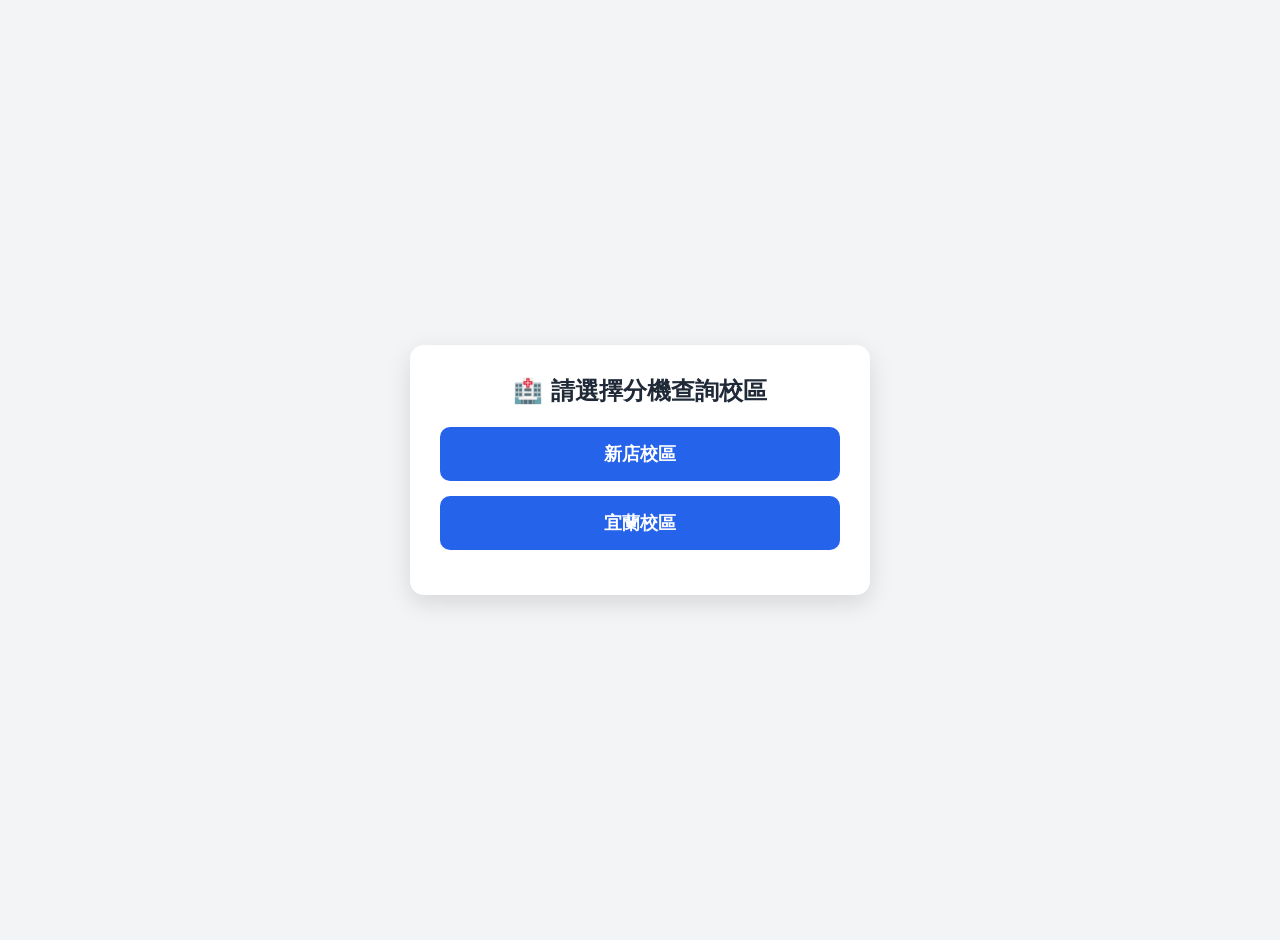
==== commit cda5695f: "Add files via upload" ====
--- a/index.html
+++ b/index.html
@@ -1,373 +1,68 @@
-<!DOCTYPE html>
-<html lang="zh-Hant">
-<head>
-<meta charset="utf-8" />
-<meta name="viewport" content="width=device-width, initial-scale=1" />
-<title>分機查詢系統（新店校區）</title>
-<style>
-  :root{--bg:#f7f9fc;--card:#fff;--muted:#6b7280}
-  html,body{height:100%;margin:0;font-family:system-ui,-apple-system,'Segoe UI',Roboto,'Noto Sans TC','Helvetica Neue',Arial}
-  body{background:var(--bg);padding:18px}
-  .container{max-width:1100px;margin:0 auto}
-  h1{font-size:20px;margin:0 0 12px}
-  .controls{display:flex;gap:8px;align-items:center;flex-wrap:wrap;margin-bottom:12px}
-  input[type='text'],select{padding:10px;border-radius:8px;border:1px solid #e5e7eb;font-size:14px}
-  table{width:100%;border-collapse:collapse;background:var(--card);border-radius:10px;overflow:hidden}
-  th,td{padding:10px;text-align:left;border-bottom:1px solid #f1f5f9}
-  th{background:#fafafa;cursor:pointer;position:sticky;top:0}
-  tr:hover td{background:#fbfdff}
-  @media (max-width:720px){
-    th:nth-child(4),td:nth-child(4){display:none}
-    .controls{flex-direction:column;align-items:stretch}
-  }
-  .small{font-size:13px;color:var(--muted)}
-</style>
-</head>
-<body>
-  <div class="container">
-    <h1>分機查詢系統（新店校區）</h1>
-
-    <div class="controls">
-      <input id="search" type="text" placeholder="搜尋：姓名 / 部門 / 分機 / 辦公室編號" style="flex:1" />
-      <select id="deptFilter"><option value="">全部部門</option></select>
-      <select id="sortBy">
-        <option value="">不排序</option>
-        <option value="姓名">依姓名</option>
-        <option value="部門">依部門</option>
-        <option value="分機">依分機</option>
-      </select>
-    </div>
-
-    <div style="overflow:auto">
-      <table id="table">
-        <thead>
-          <tr>
-            <th data-key="部門">部門</th>
-            <th data-key="姓名">姓名</th>
-            <th data-key="分機">分機</th>
-            <th data-key="辦公室編號">辦公室編號</th>
-          </tr>
-        </thead>
-        <tbody id="tbody"></tbody>
-      </table>
-    </div>
-    <div id="empty" class="small" style="display:none;margin-top:10px">尚無資料或找不到符合結果。</div>
-    <div class="small" style="margin-top:10px"></div>
-  </div>
-
-<script>
-// 內嵌資料：每列為 ["部門","姓名","分機","辦公室編號"]
-const data = [
-["部門","姓名","分機","辦公室編號"],
-["…","耕莘健康管理專科學校","2219-1131","…"],
-["校長室","…","2219-7718","…"],
-["副校長室","黃秉炘副校長","5114","…"],
-["秘書室 C208","林孟葳主任","5115","C208"],
-["秘書室 C208","黃湦秀秘書","5116","C208"],
-["秘書室 C208","沈君儀秘書","5117","C208"],
-["秘書室 C208","警衛室分機","5119","C208"],
-["教務處(S211)","莊禮聰主任","5211","S211"],
-["教務處註冊組","吳俐雯組長","5212","S211"],
-["教務處註冊組","陳思涵","5222","S211"],
-["教務處註冊組","林媼淑","5214","S211"],
-["教務處課務組","許玉嫺組長","5215","S211"],
-["教務處課務組","李艷瑢","5216","S211"],
-["教務處課務組","姜志誠","5217","S211"],
-["教務處綜合業務組","徐慧嫻組長","5213","S211"],
-["教務處綜合業務組","李麗美","5218","S211"],
-["教務處校務研究組","廖碩彥","5218","S211"],
-["教務處教學資源中心","江悅慈中心主任","5220","S211"],
-["教務處教學資源中心","陳怡萍","5219","S211"],
-["教務處全人教育中心","傅乙庭中心主任","5223","S211"],
-["教務處全人教育中心","陳素靖","5221","S211"],
-["教務處全人教育中心","侯玉欣","5221","S211"],
-["學務處(C109)","林玫君主任","5311","C109"],
-["課外活動組","陳宣佑組長","5312","C109"],
-["課外活動組","王譓霓","5313","C109"],
-["課外活動組","勤瑞瑜","5314","C109"],
-["課外活動組","李書秉","5316","C109"],
-["課外活動組","張倩玉","6517","C109"],
-["體運組(C108)","施秀蓉組長","5323","C108"],
-["體運組(C109)","陳靜玲","5324","C108"],
-["體運組(C110)","倪雅華","5324","C108"],
-["身促組（S110)","朱世廷組長","5331","S110"],
-["身促組（S110)","鄭棨中","5336","S110"],
-["身促組（S110)","張淑淳","5337","S110"],
-["身促組（S110)","游千慧","5334","S110"],
-["身促組（S110)","個諮室","5338","S110"],
-["健康中心(C102)","朱世廷組長","5322","C102"],
-["健康中心(C102)","黃虹瑋","5321","C102"],
-["健康中心(C102)","蔡宜恬","5325","C102"],
-["T505-1","蕭慧瑛","6524","T505"],
-["T505-1","王玉華","6525","T505"],
-["資源教室","汪美鳳","5332","S110"],
-["資源教室","吳芳諭","5340","S110"],
-["資源教室","趙佳珍","5333","S110"],
-["團輔室(S109)","…","5339","S109"],
-["原住民資源中心","陳宣佑中心主任","5312","S110"],
-["原住民資源中心","張倩玉","6526","S110"],
-["生輔組(C107)","毛遠薪副組長","5320","C107"],
-["生輔組(C107)","陳耕翰教官","5317","C107"],
-["生輔組(C107)","李月純教官","5317","C107"],
-["生輔組(C107)","張籃云","5318","C107"],
-["生輔組(C107)","阮正旭","5318","C107"],
-["生輔組(C107)","舍務老師","5319","C107"],
-["生輔組(C107)","李麗芬教官","5319","C107"],
-["總務處(C107)","許朝昇主任","5419","C207"],
-["總務處事務組","葉泓源組長","5411","C207"],
-["總務處事務組","陳麗滿","5413","C207"],
-["聖母樓B1","…","5420","C207"],
-["總務處營保組","林子豪組長","5416","C207"],
-["總務處營保組","蔡定翰","5416","C207"],
-["總務處營保組","洪祥仁","5414","C207"],
-["總務處營保組","梁顧鐘","5421","C207"],
-["總務處文書組","葉泓源組長","5411","C207"],
-["總務處文書組","陳雨寗","5415","C207"],
-["出納組","黃淑芬組長","5417","C306"],
-["出納組","劉晶晶","5418","C306"],
-["總務處環安組","許朝昇組長","5419","C207"],
-["人事室(C306)","陳惠明主任","5511","C306"],
-["人事室(C306)","廉琬琳","5513","C306"],
-["人事室(C306)","馮洨婷","5514","C306"],
-["會計室(C405)","林貴慧主任","5611","C405"],
-["會計室(C406)","陳曉薇","5612","C405"],
-["會計室(C407)","陳霈蓉","5613","C405"],
-["會計室(C408)","林佩如","5614","C405"],
-["研究發展處(C407)","王美業主任","5711","C407"],
-["校務發展組","黃敬傑組長","5712","C407"],
-["校務發展組","尤思佳","5715","C407"],
-["校務發展組","歐維萍","5716","C407"],
-["校務發展組","李慶瑋","5720","C407"],
-["校務發展組","魏怡珍經理","5721","C407"],
-["國際交流組","陳蓓蒂組長","5718","C407"],
-["國際交流組","歐維萍","5716","C407"],
-["國際交流組","李慶瑋","5720","C407"],
-["國際交流組","劉宇欣","5719","C407"],
-["產學合作組","陳蓓蒂組長","5718","C407"],
-["產學合作組","歐維萍","5716","C407"],
-["產學合作組","劉宇欣","5719","C407"],
-["就業實習組","李芸玫組長","5713","C407"],
-["就業實習組","尤思佳","5715","C407"],
-["就業實習組","歐維萍","5716","C407"],
-["就業實習組","劉宇欣","5719","C407"],
-["就業實習組","李慶瑋","5720","C407"],
-["老人長照中心","李芸玫中心主任","5713","C407"],
-["老人長照中心","李慶瑋","5720","C407"],
-["專業職能證照試務中心","…","6413","C407"],
-["護理科(S108)","郭懷婷主任","6111","S108"],
-["護理科(S108)","羅文華副主任","6114","S108"],
-["護理科(S108)","李瓊淑副主任","6115","S108"],
-["護理科(S108)","邱于倢","6112","S108"],
-["護理科(S108)","楊欣佳","6113","S108"],
-["護理科(S108)","陳家慧","6116","S108"],
-["口照科(C422)","洪文綺主任","6611","C422"],
-["口照科(C422)","黃子芸","6612","C422"],
-["口照科(C422)","柯雅馨","6613","C422"],
-["口照科(C422)","陳芊妤","6614","C422"],
-["口照科(C422)","黃婉昀","6615","C422"],
-["口照科(C422)","林子豪","6616","C422"],
-["幼保科(S103)","賴美玟主任","6211","S103"],
-["幼保科(S103)","陳脩文","6212","S103"],
-["幼保科(S103)","李秀瑶","6213","S103"],
-["幼保科(S103)","趙淑華","6214","S103"],
-["妝管科(C312)","陳佩彥主任","6311","C312"],
-["妝管科(C312)","林淑慧","6312","C312"],
-["妝管科(C312)","陳苡萱","6318","C312"],
-["資訊暨圖書中心(T607)","林志弘主任","5521","T607"],
-["資訊組(T604)","張宗榮組長","5525","T604"],
-["資訊組(T607)","朱怡民","5523","T607"],
-["資訊組(T607)","周予新","5524","T607"],
-["圖書組(T204)","姜元媛組長","5531","T204"],
-["圖書組(T204)","二樓流通櫃台","5532","T204"],
-["圖書組(T204)","侯玉欣","5532","T204"],
-["圖書組(T204)","侯玉欣","5533","T204"],
-["教研室C201","黃楷雯","6994","C201"],
-["教研室C201","李芸玫","6922","C201"],
-["教研室C201","吳美惠","6993","C201"],
-["教研室C201","湯雅雯","6921","C201"],
-["教研室C202","賴美玟","6923","C202"],
-["教研室C302","黃靖雯","6924","C302"],
-["教研室C311","呂美煥","6315","C311"],
-["教研室C311","彭馨民","6314","C311"],
-["教研室C313","郭梅珍","6925","C313"],
-["教研室C406","李麗燕","6911","C406"],
-["教研室C406","賴皓屏","6912","C406"],
-["教研室C406","戴慧琳","6913","C406"],
-["教研室C408","董靜茹","6952","C408"],
-["教研室C408","李瓊淑","6944","C408"],
-["教研室C408","金宥榛","6957","C408"],
-["教研室C409","黃一玲","6945","C409"],
-["教研室C409","杜文蘭","6946","C409"],
-["教研室C410","何美華","6947","C410"],
-["教研室C410","巫慧芳","6948","C410"],
-["教研室C410","金坤明","6920","C410"],
-["教研室C411","蔡菁菁","6949","C411"],
-["教研室C411","高秀君","6950","C411"],
-["教研室C411","王均安","6934","C411"],
-["教研室C412","王麗華","6917","C412"],
-["教研室C412","陳宣佑","6918","C412"],
-["教研室C412","范雅琪","6919","C412"],
-["教研室C413","鄭慧菁","6914","C413"],
-["教研室C415","許玉嫺","6915","C415"],
-["教研室C415","葉秀珍","6916","C415"],
-["教研室C416","倪雅華","6813","C416"],
-["教研室C416","施秀蓉","6812","C416"],
-["教研室C417","薛慧平","6810","C417"],
-["教研室C417","呂國勳","6811","C417"],
-["教研室C503","洪文綺","6904","C503"],
-["教研室C504","陳佩彥","6905","C504"],
-["教研室S202-1","賴思潔","6936","S202-1"],
-["教研室S202-1","梁貴閔","6973","S202-1"],
-["教研室S202-1","趙佑宸","6973","S202-1"],
-["教研室S202-1","吳淑婷","6951","S202-1"],
-["教研室S202-1","朱莉群","6951","S202-1"],
-["教研室S202-2","丁肇鳳","6935","S202-2"],
-["教研室S202-2","胡幼蓁","6935","S202-2"],
-["教研室S202-2","胡淑琄","6974","S202-2"],
-["教研室S202-2","陳珏如","6974","S202-2"],
-["教研室S202-2","簡綺彣","6955","S202-2"],
-["教研室S202-2","黃靜英","6955","S202-2"],
-["教研室S701-1","蔡明君","6937","S701-1"],
-["教研室S701-1","蔡秀雲","6938","S701-1"],
-["教研室S701-1","王雅惠","6938","S701-1"],
-["教研室S701-1","劉恆策","6939","S701-1"],
-["教研室S701-1","湯雅琳","6939","S701-1"],
-["教研室S701-1","林錦定","6940","S701-1"],
-["教研室S701-1","高瑜璟","6941","S701-1"],
-["教研室S701-1","林杏芳","6942","S701-1"],
-["教研室S701-1","黎凱婷","6942","S701-1"],
-["教研室S701-1","侯純仁","6953","S701-1"],
-["教研室S701-1","黃建華","6953","S701-1"],
-["教研室S701-1","梅襔","6954","S701-1"],
-["教研室S701-2","洪巧如","6975","S701-2"],
-["教研室S701-2","林佳蓉","6975","S701-2"],
-["教研室S701-2","吳佩甄","6978","S701-2"],
-["教研室S701-2","劉苑蓉","6977","S701-2"],
-["教研室S701-2","林詠寧","6976","S701-2"],
-["教研室T505","葉國良","6909","T505"],
-["教研室T505","邱淑如","6910","T505"],
-["教研室T602-1","陳友倫","6991","T602-1"],
-["教研室T602-1","楊清貴","6992","T602-1"],
-["教研室T602-1","王美業","6985","T602-2"],
-["教研室T602-1","吳俐雯","6984","T602-2"],
-["教研室T602-1","戴麗藹","6980","T602-2"],
-["教研室T702","王玉華","6964","T702"],
-["教研室T702","吳怡萍","6963","T702"],
-["教研室T702","謝家如","6962","T702"],
-["教研室T702","黃秉炘","6960","T702"],
-["教研室T702","林玫君","6959","T702"],
-["教研室T702","何宜倩","6958","T702"],
-["教研室T702","黃世欣","6965","T702"],
-["教研室T702","陳怡佳","6966","T702"],
-["教研室T702","林冠伶","6968","T702"],
-["教研室T702","陳建榮","6969","T702"],
-["教研室T702","陳惠明","6970","T702"],
-["教研室T702","李書芬","6971","T702"],
-["教研室T702","江悅慈","6972","T702"],
-["教研室T704","林家玉","6926","T704"],
-["教研室T704","郭燕菁","6926","T704"],
-["教研室T704","高家珍","6926","T704"],
-["教研室T704","洪慧娟","6927","T704"],
-["教研室T704","陳佳雯","6927","T704"],
-["教研室T704","傅乙庭","6927","T704"],
-["教研室D107","陳蓓蒂","6932","D107"],
-["S302","專業技能教室","6122","S302"],
-["C212","化學實驗室","6122","C212"],
-["C213","生物實驗室","6122","C213"],
-["CB11","營養教室","6122","CB11"],
-["S603","基護示教室","6121","S603"],
-["C307","內外身評示教室","6121","C307"],
-["S503","兒科示教室","6121","S503"],
-["S504","產科示教室","6121","S504"],
-["C309","美膚專業教室","6321","C309"],
-["C303","彩妝專業教室","6316","C303"],
-["C304","美髮專業教室","6321","C304"],
-["C310","共同儀器室","6321","C310"],
-["C310","化妝品調製室","6321","C310"],
-["C423","口衛專業技能教室","5122","C423"],
-["C113","嬰幼兒教學資源教室","6241","C113"],
-["S104","教保多功能專業教室","6241","S104"],
-["CB08","B1視聽教室","5231","CB08"],
-["S208","演講廳音控室","5431","S208"],
-["C308","會議室","5432","C308"],
-["C403","會議室","5433","C403"],
-["T409","貴賓室德肋撒","5434","T409"],
-["D405","聖堂","6123","D405"],
-["D404","身心靈健康館","5731","D404"],
-["T410","德蘭視聽教室","6421","T410"],
-["T602","語言教室","6521","T602"],
-["T102","傅麗珍園長","6227","T102"],
-["…","幼兒園辦公室","6221","…"],
-["…","鯨魚班(幼幼班)","6225","…"],
-["…","綿羊班(小班)","6222","…"],
-["…","大象班(大班)","6223","…"],
-["…","河馬班(幼幼班)","6226","…"],
-["…","浣熊班(中班)","6224","…"],
-["…","課照中心(B班)","6230","…"],
-["…","課照中心(A班)","6231","…"],
-["…","課照中心(D班)","6228","…"],
-["宿舍D601","葉宜婷","5351","D601"],
-["宿舍D901","洪美雲","5341","D901"],
-["宿舍D1001","李玲華","5352","D1001"],
-["耕莘樓(CB08)","…","5335","CB08"],
-["C111辦公室","…","6515","C111"],
-];
-
-// drop header row
-const rows = data.slice(1).map(r=>({部門:r[0],姓名:r[1],分機:r[2],辦公室編號:r[3]}));
-
-const tbody = document.getElementById('tbody');
-const searchInput = document.getElementById('search');
-const deptFilter = document.getElementById('deptFilter');
-const sortBySelect = document.getElementById('sortBy');
-const emptyDiv = document.getElementById('empty');
-
-function populateDept(){
-  const depts = Array.from(new Set(rows.map(r=>r.部門).filter(Boolean))).sort((a,b)=>a.localeCompare(b,'zh-Hant-TW'));
-  deptFilter.innerHTML = '<option value="">全部部門</option>' + depts.map(d=>`<option value="${d}">${d}</option>`).join('');
-}
-
-function render(){
-  const kw = searchInput.value.trim().toLowerCase();
-  const dept = deptFilter.value;
-  let filtered = rows.filter(r=>{
-    if(dept && r.部門 !== dept) return false;
-    if(!kw) return true;
-    return [r.部門,r.姓名,r.分機,r.辦公室編號].some(v=> (v||'').toString().toLowerCase().includes(kw));
-  });
-
-  const sortKey = sortBySelect.value;
-  if(sortKey){
-    filtered.sort((a,b)=>{
-      const A = (a[sortKey]||'').toString();
-      const B = (b[sortKey]||'').toString();
-      if(sortKey==='分機'){
-        const nA = A.replace(/[^0-9]/g,'');
-        const nB = B.replace(/[^0-9]/g,'');
-        return (nA||A).localeCompare(nB||B, undefined, {numeric:true});
-      }
-      return A.localeCompare(B,'zh-Hant-TW', {numeric:true});
-    });
-  }
-
-  if(filtered.length===0){ tbody.innerHTML=''; emptyDiv.style.display='block'; return; }
-  emptyDiv.style.display='none';
-  tbody.innerHTML = filtered.map(r=>`<tr><td>${escapeHtml(r.部門)}</td><td>${escapeHtml(r.姓名)}</td><td>${escapeHtml(r.分機)}</td><td>${escapeHtml(r.辦公室編號)}</td></tr>`).join('');
-}
-
-function escapeHtml(s){ return (s||'').toString().replace(/&/g,'&amp;').replace(/</g,'&lt;').replace(/>/g,'&gt;'); }
-
-searchInput.addEventListener('input', render);
-deptFilter.addEventListener('input', render);
-sortBySelect.addEventListener('input', render);
-
-// clicking header to sort
-document.querySelectorAll('th[data-key]').forEach(th=>{
-  th.addEventListener('click', ()=>{ sortBySelect.value = th.getAttribute('data-key'); render(); });
-});
-
-populateDept();
-render();
-</script>
-</body>
-</html>
+<!DOCTYPE html>
+<html lang="zh-Hant">
+<head>
+    <meta charset="utf-8" />
+    <meta name="viewport" content="width=device-width, initial-scale=1" />
+    <title>分機查詢系統 - 校區選擇</title>
+    <style>
+        :root{
+            --bg:#f3f4f6;
+            --card:#ffffff;
+            --text:#1f2937;
+            --accent:#2563eb;
+            --shadow:0 8px 24px rgba(0,0,0,0.12);
+        }
+        @media (prefers-color-scheme: dark){
+            :root{
+                --bg:#0b1220;
+                --card:#111827;
+                --text:#f9fafb;
+                --accent:#3b82f6;
+                --shadow:0 8px 24px rgba(0,0,0,0.6);
+            }
+        }
+        html,body{height:100%;margin:0;font-family:system-ui,'Noto Sans TC',Arial;background:var(--bg);color:var(--text);}
+        body{display:flex;justify-content:center;align-items:center;padding:20px;text-align:center;}
+        .container{
+            width:100%;
+            max-width:400px;
+            padding:30px;
+            background:var(--card);
+            border-radius:14px;
+            box-shadow:var(--shadow);
+            animation:fadeIn .36s ease;
+        }
+        @keyframes fadeIn{from{opacity:0;transform:translateY(6px)}to{opacity:1;transform:none}}
+        h1{font-size:24px;margin:0 0 20px;font-weight:700;}
+        .choice-button{
+            display: block;
+            width: 100%;
+            padding: 15px;
+            margin-bottom: 15px;
+            border: none;
+            border-radius: 10px;
+            background-color: var(--accent);
+            color: #ffffff;
+            font-size: 18px;
+            font-weight: 600;
+            cursor: pointer;
+            text-decoration: none;
+            transition: background-color 0.2s, transform 0.1s;
+            box-sizing: border-box;
+        }
+        .choice-button:hover{
+            background-color: #1e50c4;
+        }
+        .choice-button:active{
+            transform: scale(0.98);
+        }
+    </style>
+</head>
+<body>
+    <div class="container">
+        <h1>🏥 請選擇分機查詢校區</h1>
+        <a href="phonebook.html" class="choice-button" aria-label="新店校區分機查詢">新店校區</a>
+        <a href="phonebook2.html" class="choice-button" aria-label="宜蘭校區分機查詢">宜蘭校區</a>
+    </div>
+</body>
+</html>
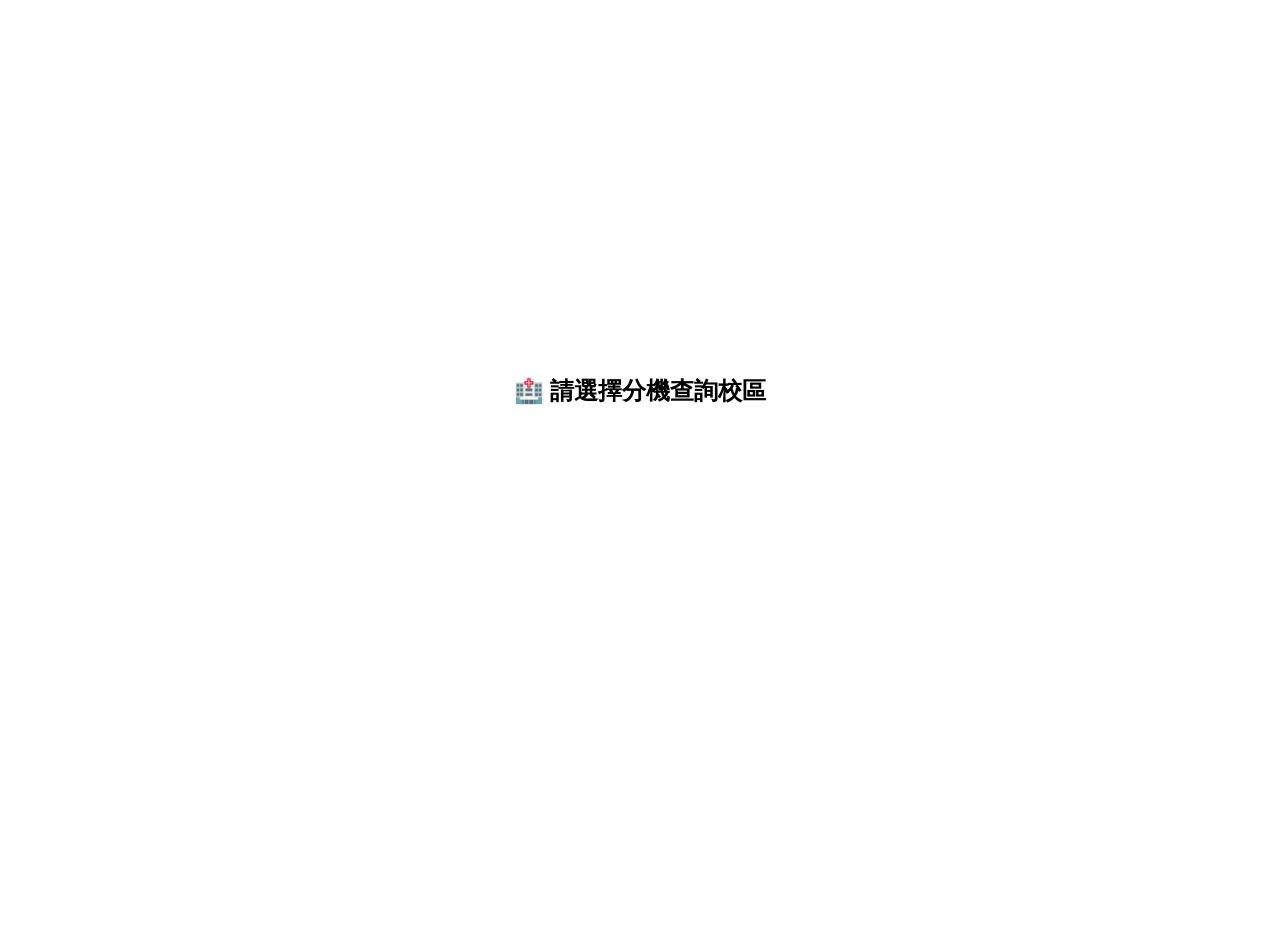
==== commit 0011fd2d: "Add files via upload" ====
--- a/index.html
+++ b/index.html
@@ -1,68 +1,55 @@
 <!DOCTYPE html>
 <html lang="zh-Hant">
 <head>
-    <meta charset="utf-8" />
-    <meta name="viewport" content="width=device-width, initial-scale=1" />
-    <title>分機查詢系統 - 校區選擇</title>
-    <style>
-        :root{
-            --bg:#f3f4f6;
-            --card:#ffffff;
-            --text:#1f2937;
-            --accent:#2563eb;
-            --shadow:0 8px 24px rgba(0,0,0,0.12);
-        }
-        @media (prefers-color-scheme: dark){
-            :root{
-                --bg:#0b1220;
-                --card:#111827;
-                --text:#f9fafb;
-                --accent:#3b82f6;
-                --shadow:0 8px 24px rgba(0,0,0,0.6);
-            }
-        }
-        html,body{height:100%;margin:0;font-family:system-ui,'Noto Sans TC',Arial;background:var(--bg);color:var(--text);}
-        body{display:flex;justify-content:center;align-items:center;padding:20px;text-align:center;}
-        .container{
-            width:100%;
-            max-width:400px;
-            padding:30px;
-            background:var(--card);
-            border-radius:14px;
-            box-shadow:var(--shadow);
-            animation:fadeIn .36s ease;
-        }
-        @keyframes fadeIn{from{opacity:0;transform:translateY(6px)}to{opacity:1;transform:none}}
-        h1{font-size:24px;margin:0 0 20px;font-weight:700;}
-        .choice-button{
-            display: block;
-            width: 100%;
-            padding: 15px;
-            margin-bottom: 15px;
-            border: none;
-            border-radius: 10px;
-            background-color: var(--accent);
-            color: #ffffff;
-            font-size: 18px;
-            font-weight: 600;
-            cursor: pointer;
-            text-decoration: none;
-            transition: background-color 0.2s, transform 0.1s;
-            box-sizing: border-box;
-        }
-        .choice-button:hover{
-            background-color: #1e50c4;
-        }
-        .choice-button:active{
-            transform: scale(0.98);
-        }
-    </style>
+  <meta charset="utf-8" />
+  <meta name="viewport" content="width=device-width, initial-scale=1" />
+  <title>分機查詢系統 - 校區選擇</title>
+  <link rel="stylesheet" href="css/style.css" />
+  <style>
+    /* 校區選擇頁專用樣式 */
+    html, body { height: 100%; margin: 0; }
+    body {
+      display: flex;
+      justify-content: center;
+      align-items: center;
+      padding: 20px;
+      text-align: center;
+    }
+    .container {
+      max-width: 400px;
+      padding: 30px;
+      animation: fadeIn .36s ease;
+    }
+    @keyframes fadeIn {
+      from { opacity: 0; transform: translateY(6px); }
+      to   { opacity: 1; transform: none; }
+    }
+    h1 { font-size: 24px; margin: 0 0 20px; font-weight: 700; }
+    .choice-button {
+      display: block;
+      width: 100%;
+      padding: 15px;
+      margin-bottom: 15px;
+      border: none;
+      border-radius: 10px;
+      background-color: var(--accent);
+      color: #ffffff;
+      font-size: 18px;
+      font-weight: 600;
+      cursor: pointer;
+      text-decoration: none;
+      transition: background-color 0.2s, transform 0.1s;
+      box-sizing: border-box;
+    }
+    .choice-button:hover  { background-color: #1e50c4; }
+    .choice-button:active { transform: scale(0.98); }
+  </style>
 </head>
 <body>
-    <div class="container">
-        <h1>🏥 請選擇分機查詢校區</h1>
-        <a href="phonebook.html" class="choice-button" aria-label="新店校區分機查詢">新店校區</a>
-        <a href="phonebook2.html" class="choice-button" aria-label="宜蘭校區分機查詢">宜蘭校區</a>
-    </div>
+  <div class="container">
+    <h1>🏥 請選擇分機查詢校區</h1>
+    <a href="phonebook.html" class="choice-button" aria-label="新店校區分機查詢">新店校區</a>
+    <a href="phonebook2.html" class="choice-button" aria-label="宜蘭校區分機查詢">宜蘭校區</a>
+  </div>
 </body>
-</html>+</html>
